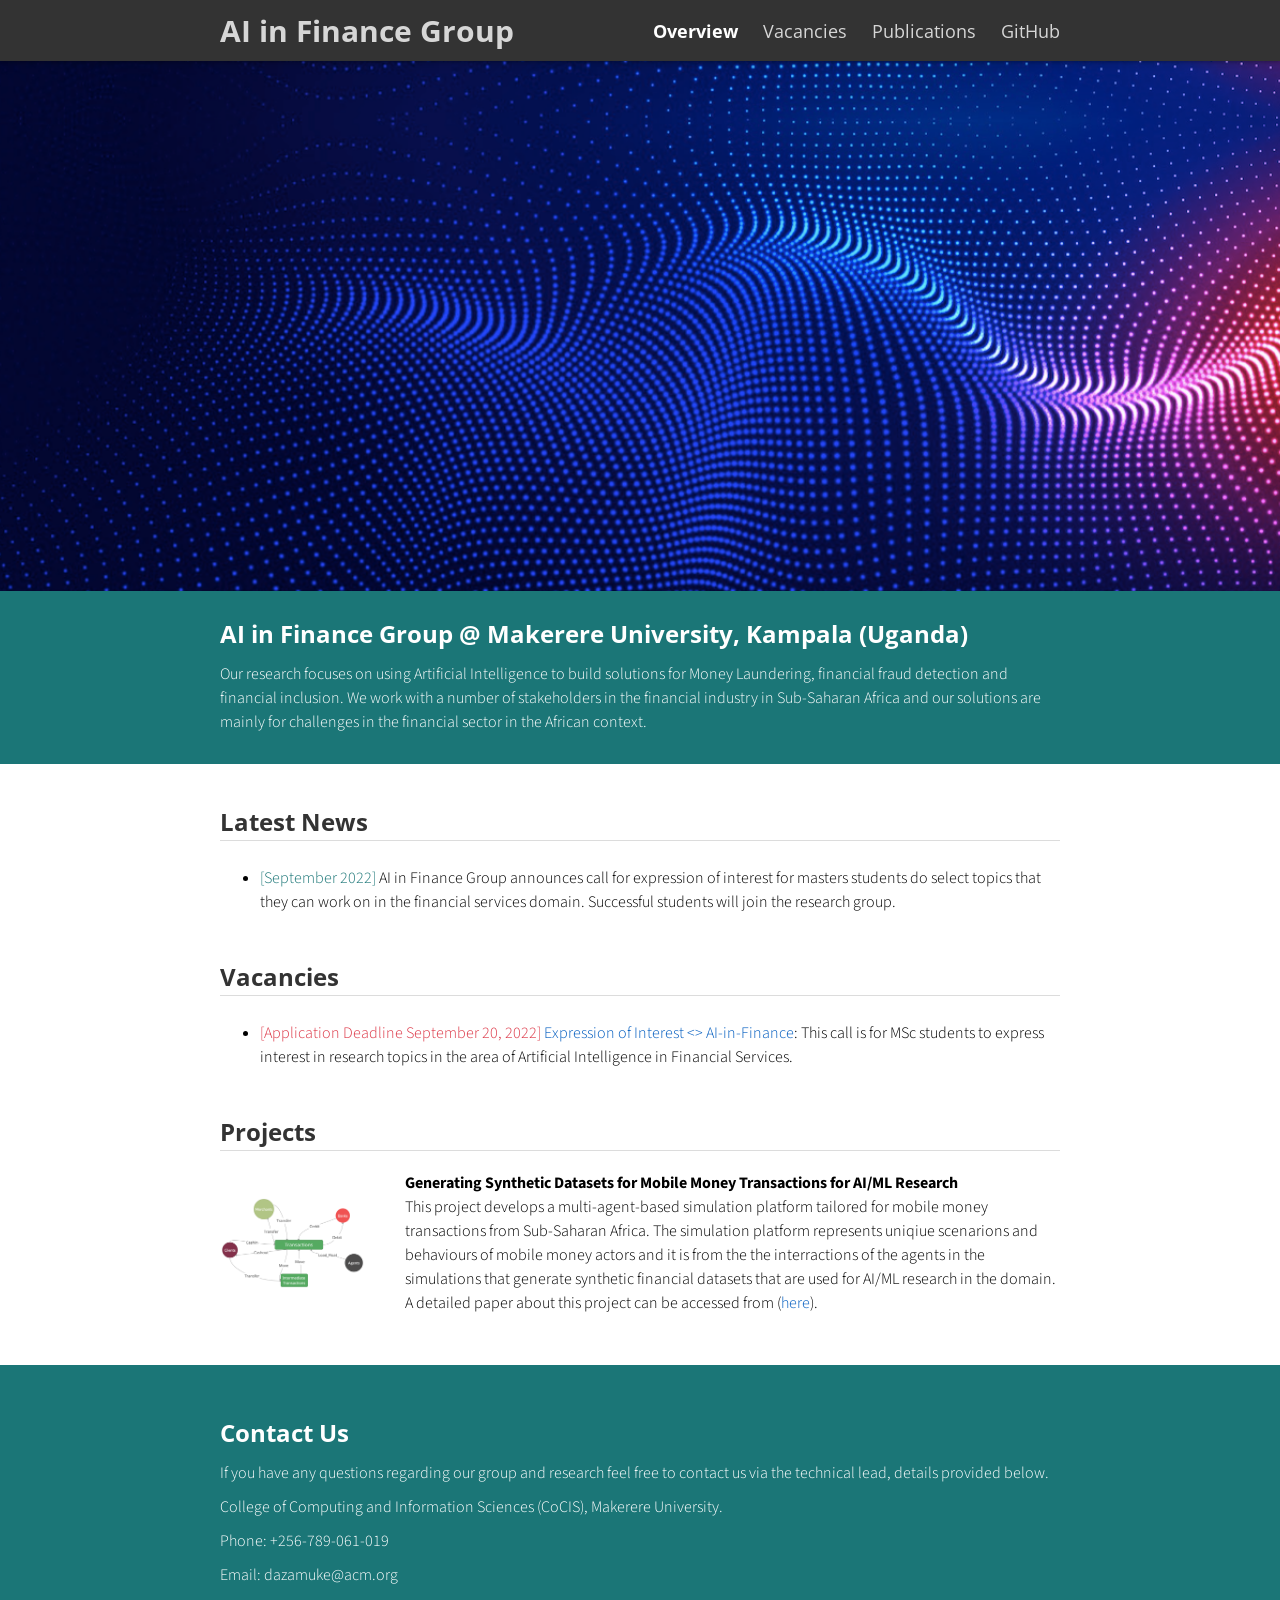
==== index.html @ 0c6bd811 "Update index.html" ====
<!doctype html>
<html>

<head>
  <title>AI in Finance Group</title>
  <meta charset="utf-8" name="viewport" content="width=device-width, initial-scale=1">
  <link href="css/frame.css" media="screen" rel="stylesheet" type="text/css" />
  <link href="css/controls.css" media="screen" rel="stylesheet" type="text/css" />
  <link href="css/custom.css" media="screen" rel="stylesheet" type="text/css" />
  <link href='https://fonts.googleapis.com/css?family=Open+Sans:400,700' rel='stylesheet' type='text/css'>
  <link href='https://fonts.googleapis.com/css?family=Open+Sans+Condensed:300,700' rel='stylesheet' type='text/css'>
  <link href="https://fonts.googleapis.com/css?family=Source+Sans+Pro:400,700" rel="stylesheet">
  <script src="https://ajax.googleapis.com/ajax/libs/jquery/3.3.1/jquery.min.js"></script>
  <script src="js/menu.js"></script>
  <style>
    .menu-index {
      color: rgb(255, 255, 255) !important;
      opacity: 1 !important;
      font-weight: 700 !important;
    }
  </style>
</head>

<body>
  <div class="menu-container"></div>
  <div class="content-container">
    <!-------------------------------------------------------------------------------------------->
    <div class="banner" style="background: url('img/header.png') no-repeat center; background-size: cover; height: 530px;">
      <div class="banner-table flex-column">
      </div>
    </div>
    <!-------------------------------------------------------------------------------------------->
    <div class="banner">
      <div class="banner-table flex-column">
        <div class="flex-row">
          <div class="flex-item flex-column">
            <h2 class="add-top-margin-small">AI in Finance Group</span> @ Makerere University, Kampala (Uganda)</h2>
            <p class="text">
              Our research focuses on using Artificial Intelligence to build solutions for Money Laundering, financial fraud detection and financial inclusion. We work with a number of stakeholders in the financial industry in Sub-Saharan Africa and our solutions are mainly for challenges in the financial sector in the African context. 
            </p>
          </div>
        </div>
      </div>
    </div>
    <!-------------------------------------------------------------------------------------------->
    <div class="content">
      <div class="content-table flex-column">
        <!-------------------------------------------------------------------------------------------->
        <!--Start News-->
        <div class="flex-row">
          <div class="flex-item flex-column full-width">
            <h2>Latest News</h2>
            <hr>
            <ul>
              <!-------------------------------------------------------------------------------------------->
              <li>
                <p class="text-small-margin">
                  <span style="color: #1b7677;">[September 2022]</span>
                   AI in Finance Group announces call for expression of interest for masters students do select topics that they can work on in the financial services domain. 
                  Successful students will join the research group.
                </p>
              </li>
            
              <!-------------------------------------------------------------------------------------------->
              <!--Use the following commented block code to add news-->
              <!-- <li>
                <p class="text-small-margin">
                  <span style="color: #1b7677;">[September 2022]</span>
                  Description of the news.
                </p>
              </li> -->
              
              <!--Use the above commented block code to add news-->
            </ul>
          </div>
        </div>
        <!--End News-->
        <!-------------------------------------------------------------------------------------------->
        <!-------------------------------------------------------------------------------------------->
        <!--Start Vacancies-->
        <div class="flex-row">
          <div class="flex-item flex-column full-width">
            <h2>Vacancies<a id="vacancies"></a></h2>
            <hr>
            <ul>
              <!-------------------------------------------------------------------------------------------->
              <li>
                <p class="text-small-margin">
                  <span style="color: #dc3545;">[Application Deadline September 20, 2022]</span>
                  <a target="_blank", href="https://docs.google.com/forms/d/e/1FAIpQLSfWatf-dj8z0UlNRvyKaVLbUm3tC1nXAbgUUOA6i3mSYdHqsg/viewform">Expression of Interest <> AI-in-Finance</a>: This call is for MSc students to express interest in research topics in the area of Artificial Intelligence in Financial Services.
                </p>
              </li>
              <!-------------------------------------------------------------------------------------------->
              <!--Use the following commented block code to add vacancies-->
              <!-- <li>
                <p class="text-small-margin">
                  <span style="color: #dc3545;">[Due 1 October 2022]</span>
                  <a href="">YYY position XXX</a>: Title
                </p>
              </li> -->
              <!--Use the above commented block code to add vacancies-->
            </ul>
          </div>
        </div>
        <!--End Vacancies-->
        <!-------------------------------------------------------------------------------------------->
        <!-------------------------------------------------------------------------------------------->
        <!--Start Team-->
        
        <!--End Team-->
        <!-------------------------------------------------------------------------------------------->
        <!-------------------------------------------------------------------------------------------->
        <!--Start Alumni-->
        
        <!--End Alumni-->
        <!-------------------------------------------------------------------------------------------->
        <!-------------------------------------------------------------------------------------------->
        <!--Start ICAI Labs-->
        
        <!--End ICAI Labs-->
        <!-------------------------------------------------------------------------------------------->
        <!-------------------------------------------------------------------------------------------->
        <!--Start Grants-->
        
        <!--End Grants-->
        <!-------------------------------------------------------------------------------------------->
        <!-------------------------------------------------------------------------------------------->
        <!--Start Demo-->
        <div class="flex-row">
          <div class="flex-item flex-column full-width">
            <h2>Projects</h2>
            <hr>
          </div>
        </div>
        <!-------------------------------------------------------------------------------------------->
        <div class="flex-row">
          <div class="flex-item flex-item-stretch flex-column">
            <img class="image max-width-2000" src="img/mobile_money_actors.png">
          </div>
          <div class="flex-item flex-item-stretch-6 flex-column">
            <p class="text">
              <span class="highlight-text">Generating Synthetic Datasets for Mobile Money Transactions for AI/ML Research</span><br>
              This project develops a multi-agent-based simulation platform tailored for mobile money transactions from Sub-Saharan Africa. The simulation platform represents uniqiue scenarions and behaviours of mobile money actors and it is from the
              the interractions of the agents in the simulations that generate synthetic financial datasets that are used for AI/ML research in the domain.
              A detailed paper about this project can be accessed from (<a target = "_blank", href="https://dl.acm.org/doi/abs/10.1145/3531056.3542774">here</a>).
            </p>
          </div>
        </div>
        <!-------------------------------------------------------------------------------------------->

        <!--Use the above commented block of code to add demos-->
        <!--End Demo-->
        <!-------------------------------------------------------------------------------------------->
      </div>
    </div>
    <!-------------------------------------------------------------------------------------------->
    <div class="banner">
      <div class="banner-table flex-column">
        <div class="flex-row">
          <div class="flex-item flex-column">
            <h2>Contact Us</h2>
            <p class="text no-bottom-margin">
              If you have any questions regarding our group and research feel free to contact us via the technical lead, details provided below.
            </p>
            <p class="text no-bottom-margin">
              College of Computing and Information Sciences (CoCIS), Makerere University.
            </p>
            <p class="text no-bottom-margin">
              Phone: +256-789-061-019
            </p>
            <p class="text add-bottom-margin-large">
              Email: dazamuke@acm.org
            </p>
          </div>
        </div>
      </div>
    </div>
    <!-------------------------------------------------------------------------------------------->
  </div>
</body>

</html>
---- css/frame.css ----
/*************************************************************************
 * GitHub: https://github.com/yenchiah/project-website-template
 * Version: v3.36
 * This CSS file is for the website frame
 * If you want to keep this template updated, avoid modifying this file
 * Instead, add your own CSS in the custom.css file
 *************************************************************************/

html,
body {
  margin: 0;
  padding: 0;
  background-color: white;
  font-family: 'Open Sans', Helvetica, Arial, sans-serif;
  left: 0;
  right: 0;
  width: auto;
}

/* This is a hack for FireFox that the <b> tag does not work */
strong,
b {
  font-weight: bold;
}

a {
  outline: none;
  cursor: pointer;
}

img {
  -webkit-touch-callout: none;
  -webkit-user-select: none;
  -khtml-user-select: none;
  -moz-user-select: none;
  -ms-user-select: none;
  user-select: none;
}

video {
  -webkit-touch-callout: none;
  -webkit-user-select: none;
  -khtml-user-select: none;
  -moz-user-select: none;
  -ms-user-select: none;
  user-select: none;
}

h2 {
  font-size: 24px;
  color: #333333;
  margin: 30px 0 0 0;
  padding: 0;
  font-weight: bold;
  font-family: 'Open Sans', Helvetica, Arial, sans-serif;
}

h3 {
  font-size: 18px;
  color: #333333;
  margin: 10px 0 0 0;
  padding: 0;
  font-weight: bold;
  font-family: 'Open Sans', Helvetica, Arial, sans-serif;
}

ul,
ol {
  margin: 10px 0 10px 0;
}

li ol,
li ul {
  margin: 0;
}

hr {
  border: 0;
  height: 1px;
  background: rgb(220, 220, 220);
  margin: 0 0 10px 0;
}

.menu-container {
  z-index: 2;
  position: relative;
  width: 100%;
  background-color: #333333;
  min-width: 300px;
  -webkit-touch-callout: none;
  -webkit-user-select: none;
  -khtml-user-select: none;
  -moz-user-select: none;
  -ms-user-select: none;
  user-select: none;
  box-shadow: 0 0px 4px rgb(0 0 0 / 32%), 0 0px 10px rgb(0 0 0 / 23%);
}

.menu {
  position: relative;
  margin: 0 auto;
  max-width: 900px;
}

.menu-table {
  padding: 10px 10px;
  width: 100%;
  margin: 0;
}

.menu-highlight {
  color: rgb(255, 255, 255) !important;
  opacity: 1 !important;
  font-weight: 700 !important;
}

.logo {
  margin-left: 20px;
}

.logo a {
  color: rgba(255, 255, 255, 0.8);
  font-family: 'Open Sans Condensed', Helvetica, Arial, sans-serif;
  font-size: 30px;
  text-decoration: none;
  font-weight: 700;
  flex: 1 auto;
}

.logo img {
  margin: 0;
  padding: 0;
}

.menu-button {
  width: 40px;
  height: 40px;
  display: none;
  cursor: pointer;
  margin-right: 20px;
}

.menu-button img {
  width: 30px;
  height: 30px;
}

.menu-items a {
  color: rgba(255, 255, 255, 0.8);
  text-decoration: none;
  font-weight: 400;
  font-size: 18px;
  flex: 1 auto;
  transition: opacity 0.1s ease-in-out;
  -moz-transition: opacity 0.1s ease-in-out;
  -webkit-transition: opacity 0.1s ease-in-out;
  font-family: 'Open Sans', Helvetica, Arial, sans-serif;
  white-space: nowrap;
}

.menu-items a:not(:last-child) {
  margin-right: 25px;
}

.menu-items a:hover {
  color: rgb(255, 255, 255);
  opacity: 1;
}

.content-container {
  z-index: 1;
  position: relative;
  width: 100%;
  min-width: 300px;
}

.content {
  position: relative;
  margin: 0 auto;
  font-size: 16px;
  font-family: 'Source Sans Pro', Helvetica, Arial, sans-serif;
  font-weight: 300;
  line-height: 1.5;
  max-width: 900px;
  overflow-x: auto;
}

.content p a,
.content ul a,
.content ol a {
  text-decoration: none;
  color: #005cbf;
}

.content p a:hover,
.content ul a:hover,
.content ol a:hover {
  text-decoration: underline;
}

.content-table {
  padding: 40px 10px;
  width: 100%;
  margin: 0;
}

.banner {
  position: relative;
  font-size: 16px;
  font-family: 'Source Sans Pro', Helvetica, Arial, sans-serif;
  font-weight: 300;
  line-height: 1.5;
  overflow-x: auto;
  background-color: #005cbf;
  display: flex;
}

.banner .banner-table {
  padding: 20px 10px;
  width: 100%;
  margin: 0 auto;
  max-width: 900px;
  align-self: flex-end;
}

.banner h2,
.banner h3,
.banner p,
.banner span {
  color: white;
}

.flex-column {
  display: flex;
  flex-direction: column;
  flex-wrap: wrap;
  justify-content: flex-start;
  align-items: stretch;
  align-content: stretch;
  box-sizing: border-box;
}

.flex-row-space-between {
  display: flex;
  flex-direction: row;
  flex-wrap: wrap;
  justify-content: space-between;
  align-items: center;
  align-content: stretch;
  box-sizing: border-box;
}

.flex-row {
  display: flex;
  flex-direction: row;
  flex-wrap: wrap;
  justify-content: flex-start;
  align-items: center;
  align-content: stretch;
  box-sizing: border-box;
}

.flex-row-center {
  display: flex;
  flex-direction: row;
  flex-wrap: wrap;
  justify-content: center;
  align-items: center;
  align-content: stretch;
  box-sizing: border-box;
}

.flex-item-stretch {
  flex: 1 auto;
}

.flex-item-stretch-2 {
  flex: 1 auto;
}

.flex-item-stretch-3 {
  flex: 1 auto;
}

.flex-item-stretch-4 {
  flex: 1 auto;
}

.flex-item-stretch-5 {
  flex: 1 auto;
}

.flex-item {
  margin: 0 20px;
}

.left-align {
  float: left;
}

.right-align {
  float: right;
}

.full-width {
  width: 100%;
}

.badge-text {
  font-size: 30px;
  font-weight: 700;
}

.text {
  margin: 10px 0 10px 0;
  padding: 0;
}

.text-large-margin {
  margin: 15px 0 15px 0;
  padding: 0;
}

.text-small-margin {
  margin: 5px 0 5px 0;
  padding: 0;
}

.text-no-margin {
  margin: 0;
  padding: 0;
}

.image {
  border-radius: 2px;
  width: 100%;
  margin: 15px 0;
  -webkit-touch-callout: none;
  -webkit-user-select: none;
  -khtml-user-select: none;
  -moz-user-select: none;
  -ms-user-select: none;
  user-select: none;
  display: flex;
}

.image.center {
  align-self: center;
}

.image img,
.image video {
  width: 100%;
  height: 100%;
  box-sizing: border-box;
  display: table-cell;
  overflow: hidden;
  border-radius: 2px;
}

.adaptive-image {
  background-position: center;
  background-repeat: no-repeat;
  background-size: cover;
}

.image-wrap-text {
  float: left;
  margin: 5px 40px 25px 0;
}

.image-caption {
  width: 100%;
  text-align: center;
  margin-top: -10px;
  margin-bottom: 10px;
}

.max-width-400 {
  max-width: 400px;
}

.max-width-140 {
  max-width: 140px;
}

ol.publication {
  display: flex;
  flex-direction: column-reverse;
  list-style: none;
  margin: 7px 0 7px 0;
  padding: 0;
  flex-wrap: wrap;
}

ol.publication li {
  display: flex;
  align-items: baseline;
  margin: 0;
  padding: 0;
}

ol.publication li p:before {
  line-height: 1;
  margin-right: 5px;
}

ol.publication.C-list {
  counter-reset: C-counter;
}

ol.publication.C-list li p {
  counter-increment: C-counter;
}

ol.publication.C-list li p:before {
  content: "[C"counter(C-counter)"]";
}

ol.publication.J-list {
  counter-reset: J-counter;
}

ol.publication.J-list li p {
  counter-increment: J-counter;
}

ol.publication.J-list li p:before {
  content: "[J"counter(J-counter)"]";
}

ol.publication.T-list {
  counter-reset: T-counter;
}

ol.publication.T-list li p {
  counter-increment: T-counter;
}

ol.publication.T-list li p:before {
  content: "[T"counter(T-counter)"]";
}

ol.publication.O-list {
  counter-reset: O-counter;
}

ol.publication.O-list li p {
  counter-increment: O-counter;
}

ol.publication.O-list li p:before {
  content: "[O"counter(O-counter)"]";
}

ol.publication.P-list {
  counter-reset: P-counter;
}

ol.publication.P-list li p {
  counter-increment: P-counter;
}

ol.publication.P-list li p:before {
  content: "[P"counter(P-counter)"]";
}

ol.publication.M-list {
  counter-reset: M-counter;
}

ol.publication.M-list li p {
  counter-increment: M-counter;
}

ol.publication.M-list li p:before {
  content: "[M"counter(M-counter)"]";
}

ol.publication.F-list {
  counter-reset: F-counter;
}

ol.publication.F-list li p {
  counter-increment: F-counter;
}

ol.publication.F-list li p:before {
  content: "[F"counter(F-counter)"]";
}

ol.publication.A-list {
  counter-reset: A-counter;
}

ol.publication.A-list li p {
  counter-increment: A-counter;
}

ol.publication.A-list li p:before {
  content: "[A"counter(A-counter)"]";
}

ol.nested {
  list-style: none;
  counter-reset: item;
}

ol.nested>li:before {
  counter-increment: item;
  content: counters(item, ".") ". ";
  padding-right: 0.6em;
}

.noselect {
  -webkit-touch-callout: none;
  -webkit-user-select: none;
  -khtml-user-select: none;
  -moz-user-select: none;
  -ms-user-select: none;
  user-select: none;
}

.center-align-content {
  display: flex;
  justify-content: center;
  align-items: center;
}

.left-align-content {
  display: flex;
  justify-content: flex-start;
  align-items: center;
}

.text-large {
  font-size: 20px;
}

.text-small {
  font-size: 12px;
}

.text-italic {
  font-style: italic;
}

.text-justify {
  text-align: justify;
}

.text-center {
  text-align: center;
}

.iframe-container {
  position: absolute;
  top: 61px;
  bottom: 0;
  left: 0;
  height: auto;
  width: 100%;
  min-width: 300px;
}

.iframe {
  border: 0;
  width: 100%;
  height: 100%;
}

.iframe-in-body {
  width: 100%;
  height: 400px;
  border: 1px solid #666666;
  margin: 15px 0;
}

.iframe-in-tab {
  width: 100%;
  height: 400px;
  border: 0;
  margin: 0;
  padding: 0;
}

.force-no-scroll {
  overflow-y: hidden;
}

.force-scroll {
  overflow-y: scroll;
}

.highlight-text {
  font-weight: bold;
}

.custom-text-info,
.custom-text-info p,
.custom-text-info a {
  color: #17a2b8;
}

.custom-text-info a:hover {
  color: #007082;
}

.custom-text-primary,
.custom-text-primary p,
.custom-text-primary a {
  color: #007bff;
}

.custom-text-primary a:hover {
  color: #005cbf;
}

.custom-text-danger,
.custom-text-danger p,
.custom-text-danger a {
  color: #dc3545;
}

.custom-text-danger a:hover {
  color: #a71120;
}

.gallery {
  display: flex;
  flex-direction: row;
  flex-wrap: wrap;
  justify-content: flex-start;
  align-items: center;
  align-content: stretch;
  box-sizing: border-box;
  width: 100%;
  padding: 0 5px;
}

.gallery>a.flex-column,
.gallery>div.flex-column {
  color: black;
  text-decoration: none;
  padding: 15px;
  cursor: default;
}

.gallery>a.flex-column>img,
.gallery>a.flex-column>video,
.gallery>div.flex-column>img,
.gallery>div.flex-column>video {
  border-radius: 2px;
  width: 100%;
  background-image: url(../img/loading.gif);
  background-repeat: no-repeat;
  background-size: 30px 30px;
  background-position: center;
  min-height: 50px;
}

.gallery>a.flex-column>div,
.gallery>div.flex-column>div,
.gallery>a.flex-column>h3,
.gallery>div.flex-column>h3 {
  width: 100%;
  text-align: center;
}

.masonry {
  column-count: 2;
  column-fill: balance;
  column-gap: 0;
  box-sizing: border-box;
  width: 100%;
  padding: 0 5px;
  position: relative;
}

.masonry figure {
  break-inside: avoid;
  page-break-inside: avoid;
  border: 0;
  color: black;
  text-decoration: none;
  padding: 10px;
  margin: 0;
  cursor: default;
  -webkit-touch-callout: none;
  -webkit-user-select: none;
  -khtml-user-select: none;
  -moz-user-select: none;
  -ms-user-select: none;
  user-select: none;
  border: 5px solid transparent;
  position: relative;
  box-sizing: border-box;
  display: flex;
  flex-direction: column;
  flex-wrap: wrap;
  justify-content: flex-start;
  align-items: stretch;
  align-content: stretch;
}

.masonry figure.selected {
  border: 5px solid #007bff;
  -moz-box-shadow: inset 0 0 4px 1px #6d6d6d;
  -webkit-box-shadow: inset 0 0 4px 1px #6d6d6d;
  box-shadow: inset 0 0 4px 1px #6d6d6d;
}

.masonry figure>img,
.masonry figure>video {
  width: 100%;
  background-image: url(../img/loading.gif);
  background-repeat: no-repeat;
  background-size: 30px 30px;
  background-position: center;
  min-height: 50px;
  display: block;
  box-sizing: border-box;
  position: relative;
}

.masonry figure>figcaption {
  position: absolute;
  bottom: max(min(2vw, 20px), 15px);
  left: max(min(2vw, 20px), 15px);
  right: max(min(2vw, 20px), 15px);
  font-family: 'Oswald', Helvetica, Arial, sans-serif;
  width: auto;
  display: block;
  box-sizing: border-box;
  margin: 0;
  padding: 0;
  font-size: 25px;
  font-size: max(min(6vw, 21px), 16px);
  line-height: 1.3;
  font-weight: bold;
  color: #fff;
  text-align: center;
  background-color: transparent;
  text-shadow: -1px 1px 0 #000, 1px 1px 0 #000, 1px -1px 0 #000, -1px -1px 0 #000;
}

.masonry figure>figcaption.text-only {
  position: initial;
  background-color: rgb(80, 80, 80);
  padding: 20px 20px;
  text-shadow: none;
}

.masonry figure>figcaption.text-bottom {
  position: initial;
  font-family: 'Source Sans Pro', Helvetica, Arial, sans-serif;
  padding: 5px 5px;
  text-shadow: none;
  color: #000;
  font-weight: normal;
  font-size: 16px;
}

.masonry figure>div {
  width: calc(100% - 20px);
  display: block;
  box-sizing: border-box;
  position: absolute;
  line-height: 2;
  top: 10px;
  left: 10px;
  font-family: 'Source Sans Pro', Helvetica, Arial, sans-serif;
  font-size: 14px;
  background-color: rgba(255, 255, 255, 0.5);
  color: #000;
  text-align: center;
  padding: 0;
  height: 30px;
  margin: 0;
}

.masonry figure>div>a {
  cursor: alias;
  font-family: 'Source Sans Pro', Helvetica, Arial, sans-serif;
  font-size: 14px;
  color: #000;
  text-decoration: underline;
}

.custom-table-container {
  display: grid;
  width: fit-content;
  width: -moz-fit-content;
  margin: 15px 0;
}

.custom-table-container.center {
  margin-left: auto;
  margin-right: auto;
}

.custom-table {
  display: block;
  overflow-x: auto;
  border: 1px solid #666666;
  border-collapse: collapse;
  border-spacing: 0;
  empty-cells: show;
  margin: 0;
  padding: 0;
}

.custom-table thead {
  text-align: left;
  border-bottom: 1px solid #666666;
}

.custom-table tfoot {
  border-top: 1px solid #666666;
}

.custom-table tr.bg-color-gray {
  background-color: #dadada;
}

.custom-table tr.bg-color-light-gray {
  background-color: #efefef;
}

.custom-table td,
.custom-table th {
  padding: 5px 10px;
}

.custom-survey p.custom-answer-survey {
  font-family: 'Source Sans Pro', Helvetica, Arial, sans-serif;
  box-sizing: border-box;
  padding: 5px 10px;
  margin-top: 15px;
  margin-bottom: 0;
  margin-right: 0;
  margin-left: 0;
  background: rgb(255, 255, 255);
  border: 1px solid #7d7d7d;
  font-size: 18px;
  outline: none;
  border-radius: 0;
  width: 100%;
  white-space: pre-wrap;
  word-wrap: break-word;
  overflow-y: visible;
  overflow-x: hidden;
  min-height: 40px;
  word-break: break-word;
  hyphens: auto;
}

.custom-survey input.custom-textbox-survey,
.custom-survey textarea.custom-textbox-survey {
  font-family: 'Source Sans Pro', Helvetica, Arial, sans-serif;
  box-sizing: border-box;
  padding: 5px 10px;
  background: rgb(255, 255, 255);
  border: 1px solid #7d7d7d;
  font-size: 18px;
  outline: none;
  border-radius: 0;
  resize: none;
  width: 100%;
  white-space: pre-wrap;
  word-wrap: break-word;
  overflow-y: visible;
  overflow-x: hidden;
  min-height: 130px;
}

.custom-survey input[readonly].custom-textbox-survey,
.custom-survey textarea[readonly].custom-textbox-survey {
  cursor: default;
  background: rgb(230, 230, 230);
}

.custom-survey .custom-radio-group-survey {
  column-count: 1;
  column-fill: balance;
  column-gap: 0;
}

.custom-survey .custom-radio-group-survey.image-only {
  column-count: 2;
  column-fill: balance;
  column-gap: 0;
}

.custom-survey .custom-radio-group-survey div {
  display: flex;
  position: relative;
  width: 100%;
  break-inside: avoid;
}

.custom-survey .custom-radio-group-survey label>img {
  width: calc(100% - 5px);
  margin-top: 5px;
  margin-bottom: 10px;
  border-radius: 51%;
  box-shadow: 0 0px 4px rgba(0, 0, 0, 0.32), 0 0px 10px rgba(0, 0, 0, 0.23);
}

.custom-survey .custom-radio-group-survey input[type="radio"]+label,
.custom-survey .custom-radio-group-survey input[type="checkbox"]+label {
  position: relative;
  padding: 10px 10px 10px 48px;
  cursor: pointer;
  font-size: 16px;
  line-height: 1.8;
  display: grid;
  color: black;
  border: 0;
  font-family: 'Source Sans Pro', Helvetica, Arial, sans-serif;
  -webkit-touch-callout: none;
  -webkit-user-select: none;
  -khtml-user-select: none;
  -moz-user-select: none;
  -ms-user-select: none;
  user-select: none;
  width: 100%;
}

.custom-survey .custom-radio-group-survey.image-only input[type="radio"]+label,
.custom-survey .custom-radio-group-survey.image-only input[type="checkbox"]+label {
  padding: 10px;
}

.custom-survey .custom-radio-group-survey input[type="radio"]+label>figure,
.custom-survey .custom-radio-group-survey input[type="checkbox"]+label>figure {
  break-inside: avoid;
  page-break-inside: avoid;
  border: 0;
  color: black;
  text-decoration: none;
  padding: 0;
  margin: 0 auto;
  cursor: pointer;
  -webkit-touch-callout: none;
  -webkit-user-select: none;
  -khtml-user-select: none;
  -moz-user-select: none;
  -ms-user-select: none;
  user-select: none;
  position: relative;
  box-sizing: border-box;
  display: flex;
  flex-direction: column;
  flex-wrap: wrap;
  justify-content: flex-start;
  align-items: stretch;
  align-content: stretch;
  width: 100%;
}

.custom-survey .custom-radio-group-survey input[type="radio"]+label>figure>img,
.custom-survey .custom-radio-group-survey input[type="radio"]+label>figure>video,
.custom-survey .custom-radio-group-survey input[type="checkbox"]+label>figure>img,
.custom-survey .custom-radio-group-survey input[type="checkbox"]+label>figure>video {
  width: 100%;
  background-image: url(../img/loading.gif);
  background-repeat: no-repeat;
  background-size: 30px 30px;
  background-position: center;
  min-height: 50px;
  display: block;
  box-sizing: border-box;
  position: relative;
}

.custom-survey .custom-radio-group-survey input[type="radio"]+label>figure>figcaption,
.custom-survey .custom-radio-group-survey input[type="checkbox"]+label>figure>figcaption {
  position: absolute;
  bottom: max(min(2vw, 10px), 5px);
  left: max(min(2vw, 10px), 5px);
  right: max(min(2vw, 10px), 5px);
  font-family: 'Oswald', Helvetica, Arial, sans-serif;
  width: auto;
  display: block;
  box-sizing: border-box;
  margin: 0;
  padding: 0;
  font-size: 25px;
  font-size: max(min(4.5vw, 20px), 16px);
  line-height: 1.3;
  font-weight: bold;
  color: #fff;
  text-align: center;
  background-color: transparent;
  text-shadow: -1px 1px 0 #000, 1px 1px 0 #000, 1px -1px 0 #000, -1px -1px 0 #000;
}

.custom-survey .custom-radio-group-survey input[type="radio"]+label>figure>figcaption.text-only,
.custom-survey .custom-radio-group-survey input[type="checkbox"]+label>figure>figcaption.text-only {
  position: initial;
  background-color: rgb(80, 80, 80);
  padding: 25px 25px;
  text-shadow: none;
}

.custom-survey .custom-radio-group-survey input[type="radio"]+label>figure>div,
.custom-survey .custom-radio-group-survey input[type="checkbox"]+label>figure>div {
  width: 100%;
  display: block;
  box-sizing: border-box;
  position: absolute;
  line-height: 2;
  font-family: 'Source Sans Pro', Helvetica, Arial, sans-serif;
  font-size: 14px;
  background-color: rgba(255, 255, 255, 0.5);
  color: #000;
  text-align: center;
  padding: 0;
  height: 30px;
  margin: 0;
}

.custom-survey .custom-radio-group-survey input[type="radio"]+label>figure>div>a,
.custom-survey .custom-radio-group-survey input[type="checkbox"]+label>figure>div>a {
  cursor: alias;
  font-family: 'Source Sans Pro', Helvetica, Arial, sans-serif;
  font-size: 14px;
  color: #000;
  text-decoration: underline;
}

.custom-survey .custom-radio-group-survey input[type="radio"]:not(:disabled):hover,
.custom-survey .custom-radio-group-survey input[type="checkbox"]:not(:disabled):hover {
  color: #333333;
  background-color: #eeeeee;
}

.custom-survey .custom-radio-group-survey input[type="radio"]:disabled,
.custom-survey .custom-radio-group-survey input[type="checkbox"]:disabled {
  opacity: 0.4;
}

.custom-survey .custom-radio-group-survey input[type="radio"],
.custom-survey .custom-radio-group-survey input[type="checkbox"] {
  padding: 0;
  text-align: center;
  outline: none;
  cursor: pointer;
  box-shadow: none;
  transition: background-color 0.1s, box-shadow 0.1s;
  text-decoration: none;
  box-sizing: border-box;
  background-color: white;
  border: 0;
  border-spacing: 0;
  display: inline-block;
  -webkit-touch-callout: none;
  -webkit-user-select: none;
  -khtml-user-select: none;
  -moz-user-select: none;
  -ms-user-select: none;
  user-select: none;
  position: absolute;
  left: -9999px;
}

.custom-survey .custom-radio-group-survey input[type="radio"]:checked+label,
.custom-survey .custom-radio-group-survey input[type="checkbox"]:checked+label {
  color: white;
  background-color: #007bff;
}

.custom-survey .custom-radio-group-survey input[type="radio"]+label:before,
.custom-survey .custom-radio-group-survey input[type="checkbox"]+label:before {
  content: '';
  position: absolute;
  left: 14px;
  top: 14px;
  width: 20px;
  height: 20px;
  border: 1px solid #aaa;
  background: #fff;
  z-index: 1;
}

.custom-survey .custom-radio-group-survey input[type="radio"]+label:before {
  border-radius: 100%;
}

.custom-survey .custom-radio-group-survey input[type="checkbox"]+label:before {
  border-radius: 2px;
}

.custom-survey .custom-radio-group-survey input[type="radio"]+label:after,
.custom-survey .custom-radio-group-survey input[type="checkbox"]+label:after {
  content: '';
  width: 14px;
  height: 14px;
  background: #005cbf;
  position: absolute;
  top: 18px;
  left: 18px;
  -webkit-transition: all 0.1s ease;
  transition: all 0.1s ease;
  z-index: 1;
}

.custom-survey .custom-radio-group-survey input[type="radio"]+label:after {
  border-radius: 100%;
}

.custom-survey .custom-radio-group-survey input[type="checkbox"]+label:after {
  border-radius: 2px;
}

.custom-survey .custom-radio-group-survey input[type="radio"]:not(:checked)+label:after,
.custom-survey .custom-radio-group-survey input[type="checkbox"]:not(:checked)+label:after {
  opacity: 0;
  -webkit-transform: scale(0);
  transform: scale(0);
}

.custom-survey .custom-radio-group-survey input[type="radio"]:checked+label:after,
.custom-survey .custom-radio-group-survey input[type="checkbox"]:checked+label:after {
  opacity: 1;
  -webkit-transform: scale(1);
  transform: scale(1);
}

.custom-survey {
  padding: 25px;
  background-color: #e7e7e7;
  border: 1px solid #2f2f2f;
  border-radius: 0;
  display: flex;
  flex-direction: column;
  flex-wrap: nowrap;
}

.custom-survey .text {
  margin-top: 0;
  margin-bottom: 0;
  color: black;
}

.custom-survey h3 {
  margin-top: 0;
}

.custom-survey .custom-textbox-survey {
  color: black;
}

.custom-survey textarea.custom-textbox-survey::-webkit-input-placeholder {
  /* Edge */
  color: #a8a8a8;
}

.custom-survey textarea.custom-textbox-survey:-ms-input-placeholder {
  /* Internet Explorer */
  color: #a8a8a8;
}

.custom-survey textarea.custom-textbox-survey::placeholder {
  color: #a8a8a8;
}

.custom-survey.answer-mode {
  background-color: #afafaf;
  border: 1px solid #5d5d5d;
}

.custom-survey.answer-mode .custom-radio-group-survey input[type="radio"]+label,
.custom-survey.answer-mode .custom-radio-group-survey input[type="checkbox"]+label {
  border: 3px solid #afafaf;
}

.custom-survey.answer-mode .custom-radio-group-survey input[type="radio"]:not(.highlight)+label,
.custom-survey.answer-mode .custom-radio-group-survey input[type="checkbox"]:not(.highlight):checked+label {
  color: black;
  background-color: #afafaf;
}

.custom-survey.answer-mode .custom-radio-group-survey input[type="radio"].highlight+label,
.custom-survey.answer-mode .custom-radio-group-survey input[type="checkbox"].highlight+label {
  box-shadow: 0px 0px 0px 5px white inset;
  background-color: #007bff;
  color: white;
}

.custom-survey.answer-mode .custom-textbox-survey {
  color: #636363;
}

.custom-survey.answer-mode .custom-textbox-survey:disabled {
  background: #dddddd;
}

.no-top-margin {
  margin-top: 0;
}

.no-bottom-margin {
  margin-bottom: 0;
}

.break-long-url {
  /* These are technically the same, but use both */
  overflow-wrap: break-word;
  word-wrap: break-word;

  -ms-word-break: break-all;
  /* This is the dangerous one in WebKit, as it breaks things wherever */
  word-break: break-all;
  /* Instead use this non-standard one: */
  word-break: break-word;

  /* Adds a hyphen where the word breaks, if supported (No Blink) */
  -ms-hyphens: auto;
  -moz-hyphens: auto;
  -webkit-hyphens: auto;
  hyphens: auto;
}

.graph-title {
  font-size: 20px;
  margin-bottom: 0;
  margin-top: 15px;
}

.add-top-margin {
  margin-top: 15px;
}

.add-top-margin-small {
  margin-top: 5px;
}

.add-top-margin-large {
  margin-top: 30px;
}

.add-bottom-margin {
  margin-bottom: 15px;
}

.add-bottom-margin-small {
  margin-bottom: 5px;
}

.add-bottom-margin-large {
  margin-bottom: 30px;
}

@media screen and (min-width: 900px) {
  .flex-item-stretch {
    flex: 1;
  }

  .flex-item-stretch-2 {
    flex: 2;
  }

  .flex-item-stretch-3 {
    flex: 3;
  }

  .flex-item-stretch-4 {
    flex: 4;
  }

  .flex-item-stretch-5 {
    flex: 5;
  }
}

@media screen and (max-width: 750px) {
  .logo {
    -webkit-tap-highlight-color: transparent;
  }

  .menu-items {
    display: none;
    width: 100%;
  }

  .menu-items a:first-child {
    margin-top: 10px;
  }

  .menu-items a {
    width: 100%;
    padding: 10px 0;
    border-top: 1px solid rgba(255, 255, 255, 0.5);
  }

  .menu-button {
    display: flex;
    flex-direction: row;
    flex-wrap: wrap;
    justify-content: flex-end;
    align-items: center;
    align-content: stretch;
    box-sizing: border-box;
    -webkit-tap-highlight-color: transparent;
  }

  .menu-button:focus {
    pointer-events: none;
  }

  .menu-button:focus+.menu-items {
    display: block;
  }

  .menu-button:focus+.menu-items a {
    display: block;
  }

  .menu-items:hover {
    display: block;
  }

  .menu-items>a {
    display: block;
  }

  .image-wrap-text {
    max-width: 100%;
    margin-bottom: 20px;
    margin-right: 0;
  }
}

@media screen and (min-width: 900px) {
  .masonry {
    column-count: 3;
  }

  .custom-survey .custom-radio-group-survey.image-only {
    column-count: 2;
  }

  .gallery>a.flex-column,
  .gallery>div.flex-column {
    flex: 1 0 25%;
    max-width: 25%;
  }
}

@media screen and (min-width: 700px) and (max-width: 900px) {
  .masonry {
    column-count: 3;
  }

  .custom-survey .custom-radio-group-survey.image-only {
    column-count: 2;
  }

  .gallery>a.flex-column,
  .gallery>div.flex-column {
    flex: 1 0 33.3%;
    max-width: 33.3%;
  }
}

@media screen and (min-width: 500px) and (max-width: 700px) {
  .masonry {
    column-count: 2;
  }

  .custom-survey .custom-radio-group-survey.image-only {
    column-count: 1;
  }

  .gallery>a.flex-column,
  .gallery>div.flex-column {
    flex: 1 0 50%;
    max-width: 50%;
  }
}

@media screen and (max-width: 500px) {
  .masonry {
    column-count: 1;
  }

  .custom-survey .custom-radio-group-survey.image-only {
    column-count: 1;
  }

  .gallery>a.flex-column,
  .gallery>div.flex-column {
    flex: 1 0 100%;
    max-width: 100%;
  }
}
---- css/controls.css ----
/*************************************************************************
 * GitHub: https://github.com/yenchiah/project-website-template
 * Version: v3.36
 * This CSS file has control elements that do not require JavaScript
 * If you want to keep this template updated, avoid modifying this file
 * Instead, add your own CSS in the custom.css file
 *************************************************************************/

.custom-image-button {
  display: flex;
  flex-direction: column;
  flex-wrap: wrap;
  justify-content: flex-start;
  align-items: stretch;
  align-content: stretch;
  box-sizing: border-box;
  text-decoration: none;
  -webkit-touch-callout: none;
  -webkit-user-select: none;
  -khtml-user-select: none;
  -moz-user-select: none;
  -ms-user-select: none;
  user-select: none;
}

.custom-button {
  font-family: 'Open Sans', Helvetica, Arial, sans-serif;
  padding: 10px 20px;
  text-align: center;
  font-size: 14px;
  line-height: 15px;
  outline: none;
  border-radius: 2px;
  cursor: pointer;
  box-shadow: none;
  transition: background-color 0.1s, box-shadow 0.1s, border 0.1s;
  text-decoration: none;
  display: block;
  box-sizing: border-box;
  color: white;
  border: 1px solid #7d7d7d;
  background-color: #7d7d7d;
  -webkit-touch-callout: none;
  -webkit-user-select: none;
  -khtml-user-select: none;
  -moz-user-select: none;
  -ms-user-select: none;
  user-select: none;
}

.custom-button:not(:disabled):hover {
  background-color: #4d4d4d;
  border-color: #4d4d4d;
}

.custom-button:not(:disabled):active {
  background-color: #4d4d4d;
  border-color: #4d4d4d;
}

.custom-button:disabled {
  opacity: 0.4;
  cursor: default;
}

.custom-button-primary {
  background-color: #007bff;
  border-color: #007bff;
}

.custom-button-primary:not(:disabled):hover {
  background-color: #005cbf;
  border-color: #005cbf;
}

.custom-button-primary:not(:disabled):active {
  background-color: #005cbf;
  border-color: #005cbf;
}

.custom-button-danger {
  background-color: #dc3545;
  border-color: #dc3545;
}

.custom-button-danger:not(:disabled):hover {
  background-color: #a71120;
  border-color: #a71120;
}

.custom-button-danger:not(:disabled):active {
  background-color: #a71120;
  border-color: #a71120;
}

.custom-button-info {
  background-color: #17a2b8;
  border-color: #17a2b8;
}

.custom-button-info:not(:disabled):hover {
  background-color: #007082;
  border-color: #007082;
}

.custom-button-info:not(:disabled):active {
  background-color: #007082;
  border-color: #007082;
}

.custom-button-flat {
  font-family: 'Open Sans', Helvetica, Arial, sans-serif;
  text-align: center;
  font-size: 16px;
  line-height: 16px;
  outline: none;
  border-radius: 48px;
  cursor: pointer;
  box-shadow: none;
  transition: background-color 0.1s, box-shadow 0.1s, border 0.1s;
  text-decoration: none;
  color: black;
  border: 1px solid #777777;
  background-color: white;
  padding: 13px;
  display: flex;
  flex-direction: row;
  flex-wrap: wrap;
  justify-content: center;
  align-items: center;
  align-content: center;
  box-sizing: border-box;
  -webkit-touch-callout: none;
  -webkit-user-select: none;
  -khtml-user-select: none;
  -moz-user-select: none;
  -ms-user-select: none;
  user-select: none;
}

.custom-button-flat.large {
  font-size: 18px;
  line-height: 18px;
  padding: 17px;
  border-radius: 56px;
}

.custom-button-flat.small {
  font-size: 14px;
  line-height: 14px;
  padding: 12px;
  border-radius: 42px;
}

.custom-button-flat:disabled {
  opacity: 0.4;
  cursor: default;
}

.custom-button-flat img {
  width: 20px;
  height: 20px;
}

.custom-button-flat.small img {
  width: 16px;
  height: 16px;
}

.custom-button-flat.large img {
  width: 24px;
  height: 24px;
}

.custom-button-flat span {
  margin-left: 6px;
}

input.custom-textbox,
textarea.custom-textbox {
  font-family: 'Source Sans Pro', Helvetica, Arial, sans-serif;
  box-sizing: border-box;
  padding: 5px 10px;
  background: rgb(255, 255, 255);
  border: 1px solid #7d7d7d;
  font-size: 16px;
  outline: none;
  border-radius: 2px;
  resize: vertical;
}

input.custom-textbox {
  min-height: 37px;
  max-height: 37px;
}

textarea.custom-textbox {
  min-height: 60px;
  max-height: 200px;
}

input[readonly].custom-textbox,
textarea[readonly].custom-textbox {
  cursor: default;
  background: rgb(230, 230, 230);
}

.control-group {
  display: flex;
  flex-direction: row;
  flex-wrap: wrap;
  justify-content: flex-start;
  align-items: center;
  align-content: stretch;
  box-sizing: border-box;
  -webkit-touch-callout: none;
  -webkit-user-select: none;
  -khtml-user-select: none;
  -moz-user-select: none;
  -ms-user-select: none;
  user-select: none;
}

.control-group .custom-image-button {
  margin: 10px 0 10px 0;
}

.control-group .custom-image-button:not(:last-child) {
  margin-right: 15px;
}

.control-group .custom-button {
  margin: 10px 0 10px 0;
}

.control-group .custom-button:not(:last-child) {
  margin-right: 15px;
}

.control-group .custom-button-flat {
  margin: 10px 0 10px 0;
}

.control-group .custom-button-flat:not(:last-child) {
  margin-right: 15px;
}

.control-group .custom-textbox {
  margin: 10px 0 10px 0;
}

.control-group .custom-textbox:not(:last-child) {
  margin-right: 15px;
}

@media screen and (max-width: 500px) {
  .stretch-on-mobile {
    margin-left: 0 !important;
    margin-right: 0 !important;
    flex: 1 0 100%;
    max-width: 100%;
  }
}

.pulse-white {
  box-shadow: 0 0 0 rgba(255, 255, 255, 0.5);
  animation: pulse-white 2s infinite;
}

@-webkit-keyframes pulse-white {
  0% {
    -webkit-box-shadow: 0 0 0 0 rgba(255, 255, 255, 0.5);
  }

  70% {
    -webkit-box-shadow: 0 0 0 15px rgba(255, 255, 255, 0);
  }

  100% {
    -webkit-box-shadow: 0 0 0 0 rgba(255, 255, 255, 0);
  }
}

@keyframes pulse-white {
  0% {
    -moz-box-shadow: 0 0 0 0 rgba(255, 255, 255, 0.5);
    box-shadow: 0 0 0 0 rgba(255, 255, 255, 0.5);
  }

  70% {
    -moz-box-shadow: 0 0 0 15px rgba(255, 255, 255, 0);
    box-shadow: 0 0 0 15px rgba(255, 255, 255, 0);
  }

  100% {
    -moz-box-shadow: 0 0 0 0 rgba(255, 255, 255, 0);
    box-shadow: 0 0 0 0 rgba(255, 255, 255, 0);
  }
}

.pulse-black {
  box-shadow: 0 0 0 rgba(0, 0, 0, 0.5);
  animation: pulse-black 2s infinite;
}

@-webkit-keyframes pulse-black {
  0% {
    -webkit-box-shadow: 0 0 0 0 rgba(0, 0, 0, 0.5);
  }

  70% {
    -webkit-box-shadow: 0 0 0 15px rgba(0, 0, 0, 0);
  }

  100% {
    -webkit-box-shadow: 0 0 0 0 rgba(0, 0, 0, 0);
  }
}

@keyframes pulse-black {
  0% {
    -moz-box-shadow: 0 0 0 0 rgba(0, 0, 0, 0.5);
    box-shadow: 0 0 0 0 rgba(0, 0, 0, 0.5);
  }

  70% {
    -moz-box-shadow: 0 0 0 15px rgba(0, 0, 0, 0);
    box-shadow: 0 0 0 15px rgba(0, 0, 0, 0);
  }

  100% {
    -moz-box-shadow: 0 0 0 0 rgba(0, 0, 0, 0);
    box-shadow: 0 0 0 0 rgba(0, 0, 0, 0);
  }
}

.pulse-primary {
  box-shadow: 0 0 0 rgba(0, 123, 255, 0.5);
  animation: pulse-primary 2s infinite;
}

@-webkit-keyframes pulse-primary {
  0% {
    -webkit-box-shadow: 0 0 0 0 rgba(0, 123, 255, 0.5);
  }

  70% {
    -webkit-box-shadow: 0 0 0 15px rgba(0, 123, 255, 0);
  }

  100% {
    -webkit-box-shadow: 0 0 0 0 rgba(0, 123, 255, 0);
  }
}

@keyframes pulse-primary {
  0% {
    -moz-box-shadow: 0 0 0 0 rgba(0, 123, 255, 0.5);
    box-shadow: 0 0 0 0 rgba(0, 123, 255, 0.5);
  }

  70% {
    -moz-box-shadow: 0 0 0 15px rgba(0, 123, 255, 0);
    box-shadow: 0 0 0 15px rgba(0, 123, 255, 0);
  }

  100% {
    -moz-box-shadow: 0 0 0 0 rgba(0, 123, 255, 0);
    box-shadow: 0 0 0 0 rgba(0, 123, 255, 0);
  }
}

.pulse-danger {
  box-shadow: 0 0 0 rgba(220, 53, 69, 0.5);
  animation: pulse-danger 2s infinite;
}

@-webkit-keyframes pulse-danger {
  0% {
    -webkit-box-shadow: 0 0 0 0 rgba(220, 53, 69, 0.5);
  }

  70% {
    -webkit-box-shadow: 0 0 0 15px rgba(220, 53, 69, 0);
  }

  100% {
    -webkit-box-shadow: 0 0 0 0 rgba(220, 53, 69, 0);
  }
}

@keyframes pulse-danger {
  0% {
    -moz-box-shadow: 0 0 0 0 rgba(220, 53, 69, 0.5);
    box-shadow: 0 0 0 0 rgba(220, 53, 69, 0.5);
  }

  70% {
    -moz-box-shadow: 0 0 0 15px rgba(220, 53, 69, 0);
    box-shadow: 0 0 0 15px rgba(220, 53, 69, 0);
  }

  100% {
    -moz-box-shadow: 0 0 0 0 rgba(220, 53, 69, 0);
    box-shadow: 0 0 0 0 rgba(220, 53, 69, 0);
  }
}

.pulse-info {
  box-shadow: 0 0 0 rgba(23, 162, 184, 0.5);
  animation: pulse-info 2s infinite;
}

@-webkit-keyframes pulse-info {
  0% {
    -webkit-box-shadow: 0 0 0 0 rgba(23, 162, 184, 0.5);
  }

  70% {
    -webkit-box-shadow: 0 0 0 15px rgba(23, 162, 184, 0);
  }

  100% {
    -webkit-box-shadow: 0 0 0 0 rgba(23, 162, 184, 0);
  }
}

@keyframes pulse-info {
  0% {
    -moz-box-shadow: 0 0 0 0 rgba(23, 162, 184, 0.5);
    box-shadow: 0 0 0 0 rgba(23, 162, 184, 0.5);
  }

  70% {
    -moz-box-shadow: 0 0 0 15px rgba(23, 162, 184, 0);
    box-shadow: 0 0 0 15px rgba(23, 162, 184, 0);
  }

  100% {
    -moz-box-shadow: 0 0 0 0 rgba(23, 162, 184, 0);
    box-shadow: 0 0 0 0 rgba(23, 162, 184, 0);
  }
}
---- css/custom.css ----
/*************************************************************************
 * Your custom CSS file
 *************************************************************************/

.content-table>div:first-child>div:first-child>h2:first-child {
  margin-top: 0;
}

.publications h3,
.grants h3 {
  color: #1b7677;
}

.publications ul,
.grants ul {
  margin-top: 0;
}

.banner {
  background-color: #1b7677;
}

#current-team.gallery>div.flex-column>div,
#alumni.gallery>div.flex-column>div,
#current-team.gallery>div.flex-column>h3,
#alumni.gallery>div.flex-column>h3 {
  text-align: left;
}

.flex-item-stretch-6 {
  flex: 1 auto;
}

.max-width-1000 {
  max-width: 1000px;
}

@media screen and (min-width: 900px) {
  .flex-item-stretch-6 {
    flex: 4.5;
  }
}

@media screen and (min-width: 900px) {
  .gallery>div.flex-column {
    flex: 1 0 33.3%;
    max-width: 33.3%;
  }
}

@media screen and (min-width: 630px) and (max-width: 900px) {
  .gallery>div.flex-column {
    flex: 1 0 50%;
    max-width: 50%;
  }
}

@media screen and (max-width: 630px) {
  .gallery>div.flex-column {
    flex: 1 0 100%;
    max-width: 100%;
  }
}
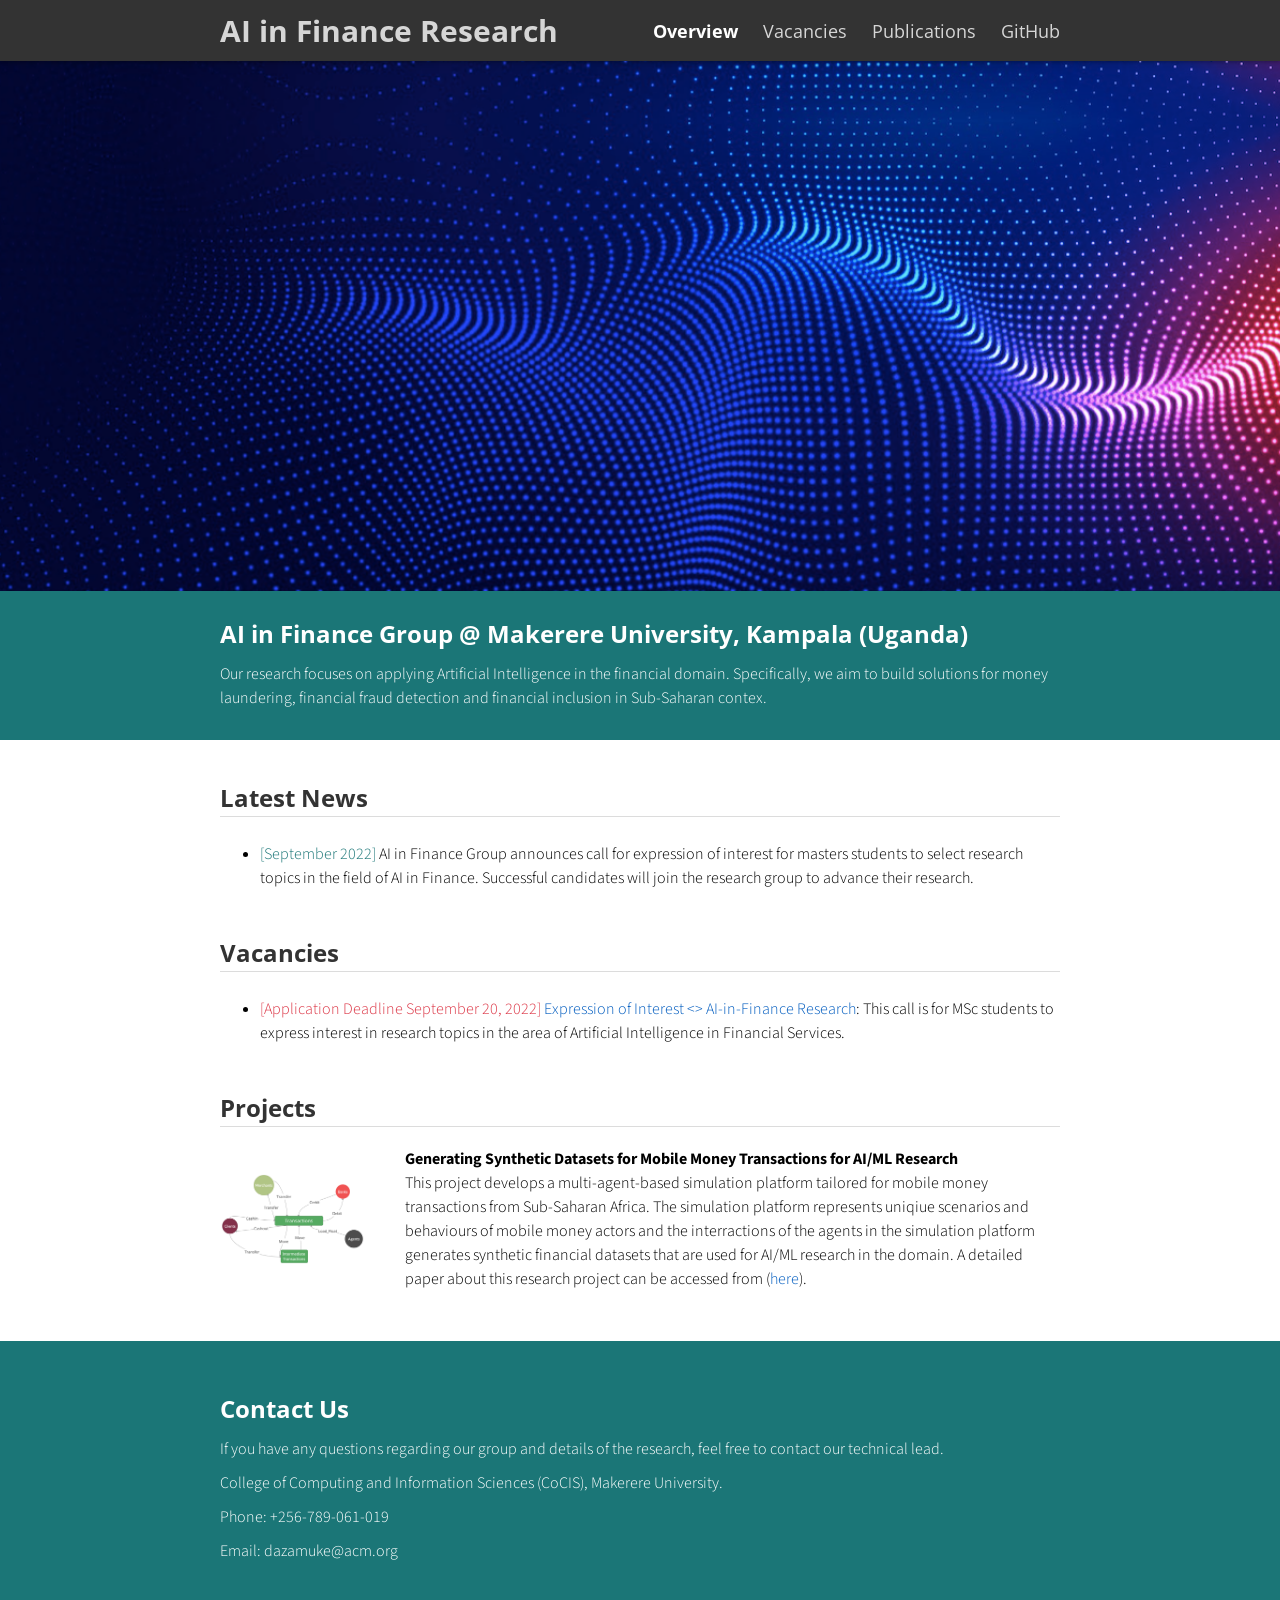
==== commit a380e108: "Update index.html" ====
--- a/index.html
+++ b/index.html
@@ -36,7 +36,7 @@
           <div class="flex-item flex-column">
             <h2 class="add-top-margin-small">AI in Finance Group</span> @ Makerere University, Kampala (Uganda)</h2>
             <p class="text">
-              Our research focuses on using Artificial Intelligence to build solutions for Money Laundering, financial fraud detection and financial inclusion. We work with a number of stakeholders in the financial industry in Sub-Saharan Africa and our solutions are mainly for challenges in the financial sector in the African context. 
+              Our research focuses on applying Artificial Intelligence  in the financial domain. Specifically, we aim to build solutions for money laundering, financial fraud detection and financial inclusion in Sub-Saharan contex. 
             </p>
           </div>
         </div>
@@ -56,8 +56,8 @@
               <li>
                 <p class="text-small-margin">
                   <span style="color: #1b7677;">[September 2022]</span>
-                   AI in Finance Group announces call for expression of interest for masters students do select topics that they can work on in the financial services domain. 
-                  Successful students will join the research group.
+                   AI in Finance Group announces call for expression of interest for masters students to select research topics in the field of AI in Finance. 
+                  Successful candidates will join the research group to advance their research.
                 </p>
               </li>
             
@@ -87,7 +87,7 @@
               <li>
                 <p class="text-small-margin">
                   <span style="color: #dc3545;">[Application Deadline September 20, 2022]</span>
-                  <a target="_blank", href="https://docs.google.com/forms/d/e/1FAIpQLSfWatf-dj8z0UlNRvyKaVLbUm3tC1nXAbgUUOA6i3mSYdHqsg/viewform">Expression of Interest <> AI-in-Finance</a>: This call is for MSc students to express interest in research topics in the area of Artificial Intelligence in Financial Services.
+                  <a target="_blank", href="https://docs.google.com/forms/d/e/1FAIpQLSfWatf-dj8z0UlNRvyKaVLbUm3tC1nXAbgUUOA6i3mSYdHqsg/viewform">Expression of Interest <> AI-in-Finance Research</a>: This call is for MSc students to express interest in research topics in the area of Artificial Intelligence in Financial Services.
                 </p>
               </li>
               <!-------------------------------------------------------------------------------------------->
@@ -140,9 +140,9 @@
           <div class="flex-item flex-item-stretch-6 flex-column">
             <p class="text">
               <span class="highlight-text">Generating Synthetic Datasets for Mobile Money Transactions for AI/ML Research</span><br>
-              This project develops a multi-agent-based simulation platform tailored for mobile money transactions from Sub-Saharan Africa. The simulation platform represents uniqiue scenarions and behaviours of mobile money actors and it is from the
-              the interractions of the agents in the simulations that generate synthetic financial datasets that are used for AI/ML research in the domain.
-              A detailed paper about this project can be accessed from (<a target = "_blank", href="https://dl.acm.org/doi/abs/10.1145/3531056.3542774">here</a>).
+              This project develops a multi-agent-based simulation platform tailored for mobile money transactions from Sub-Saharan Africa. The simulation platform represents uniqiue scenarios and behaviours of mobile money actors and the
+              interractions of the agents in the simulation platform generates synthetic financial datasets that are used for AI/ML research in the domain.
+              A detailed paper about this research project can be accessed from (<a target = "_blank", href="https://dl.acm.org/doi/abs/10.1145/3531056.3542774">here</a>).
             </p>
           </div>
         </div>
@@ -160,7 +160,7 @@
           <div class="flex-item flex-column">
             <h2>Contact Us</h2>
             <p class="text no-bottom-margin">
-              If you have any questions regarding our group and research feel free to contact us via the technical lead, details provided below.
+              If you have any questions regarding our group and details of the research, feel free to contact our technical lead.
             </p>
             <p class="text no-bottom-margin">
               College of Computing and Information Sciences (CoCIS), Makerere University.
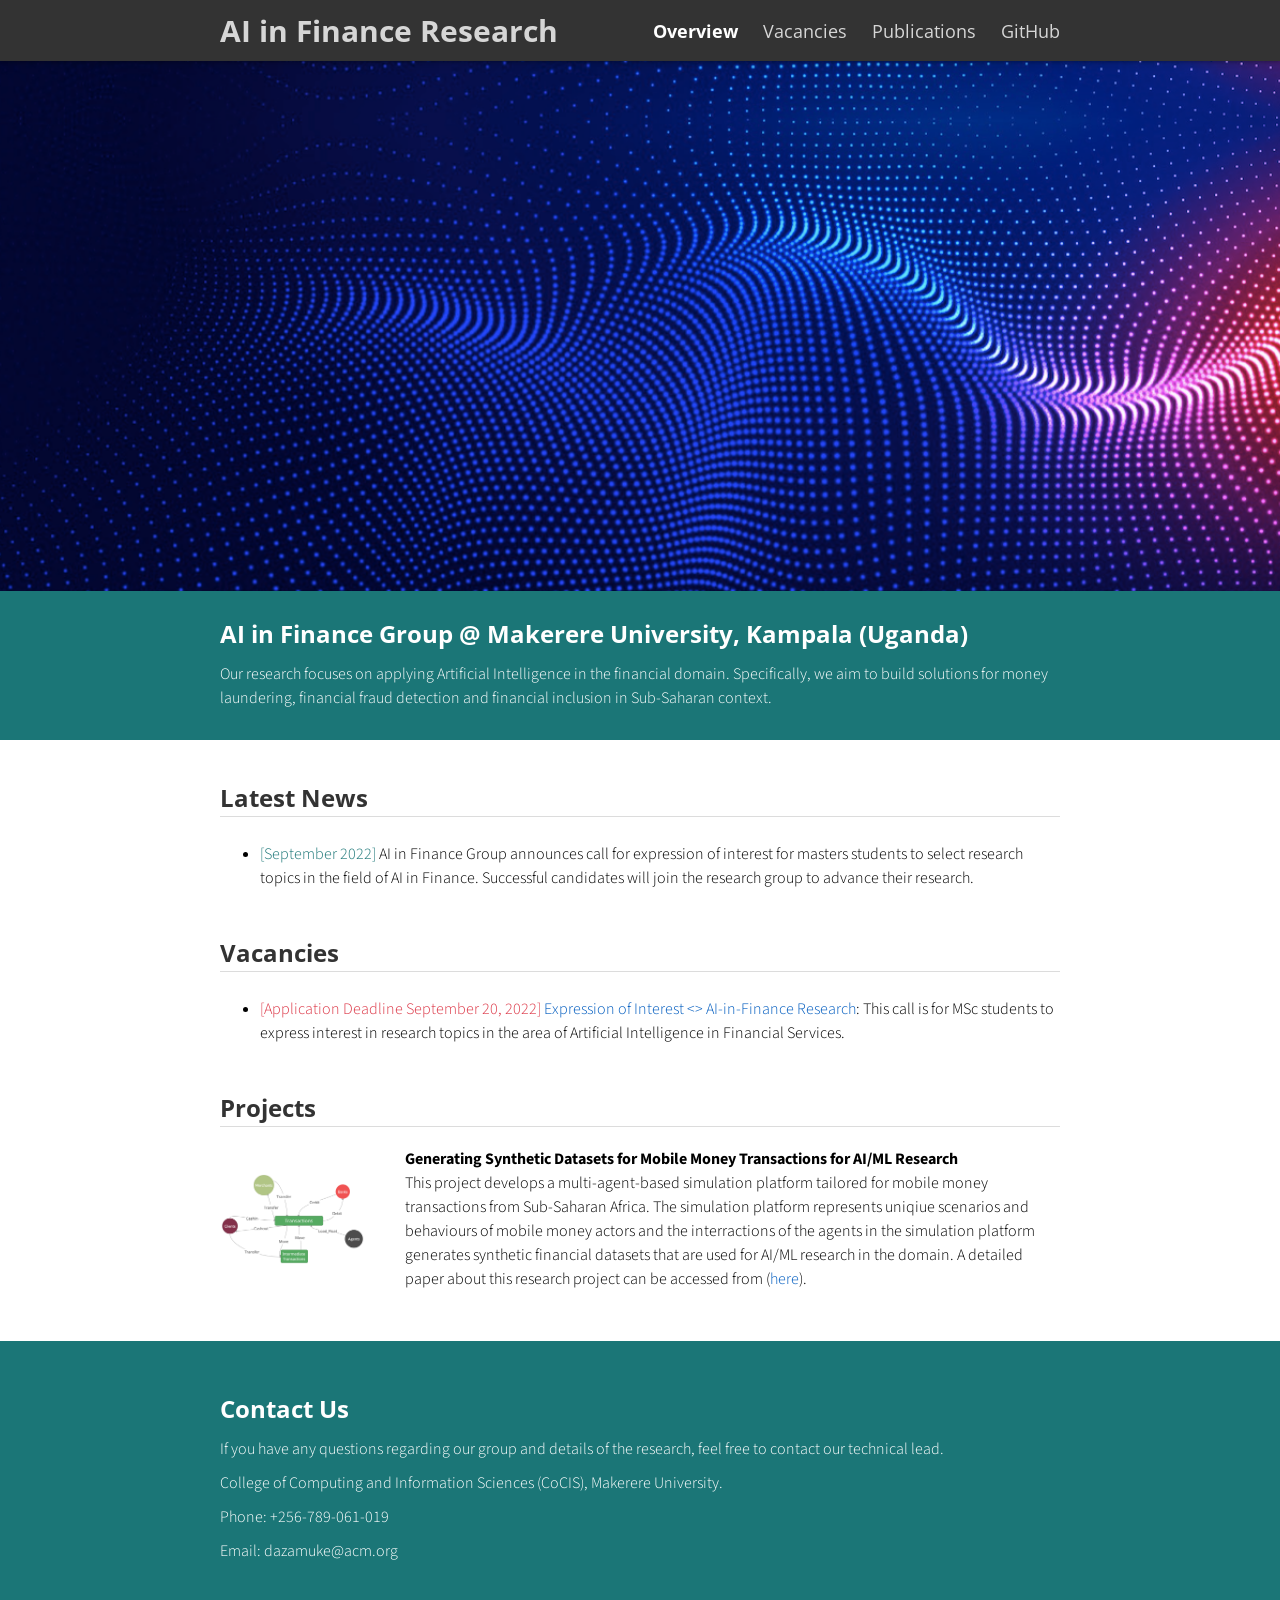
==== commit d3eb0e95: "Update index.html" ====
--- a/index.html
+++ b/index.html
@@ -36,7 +36,7 @@
           <div class="flex-item flex-column">
             <h2 class="add-top-margin-small">AI in Finance Group</span> @ Makerere University, Kampala (Uganda)</h2>
             <p class="text">
-              Our research focuses on applying Artificial Intelligence  in the financial domain. Specifically, we aim to build solutions for money laundering, financial fraud detection and financial inclusion in Sub-Saharan contex. 
+              Our research focuses on applying Artificial Intelligence  in the financial domain. Specifically, we aim to build solutions for money laundering, financial fraud detection and financial inclusion in Sub-Saharan context. 
             </p>
           </div>
         </div>
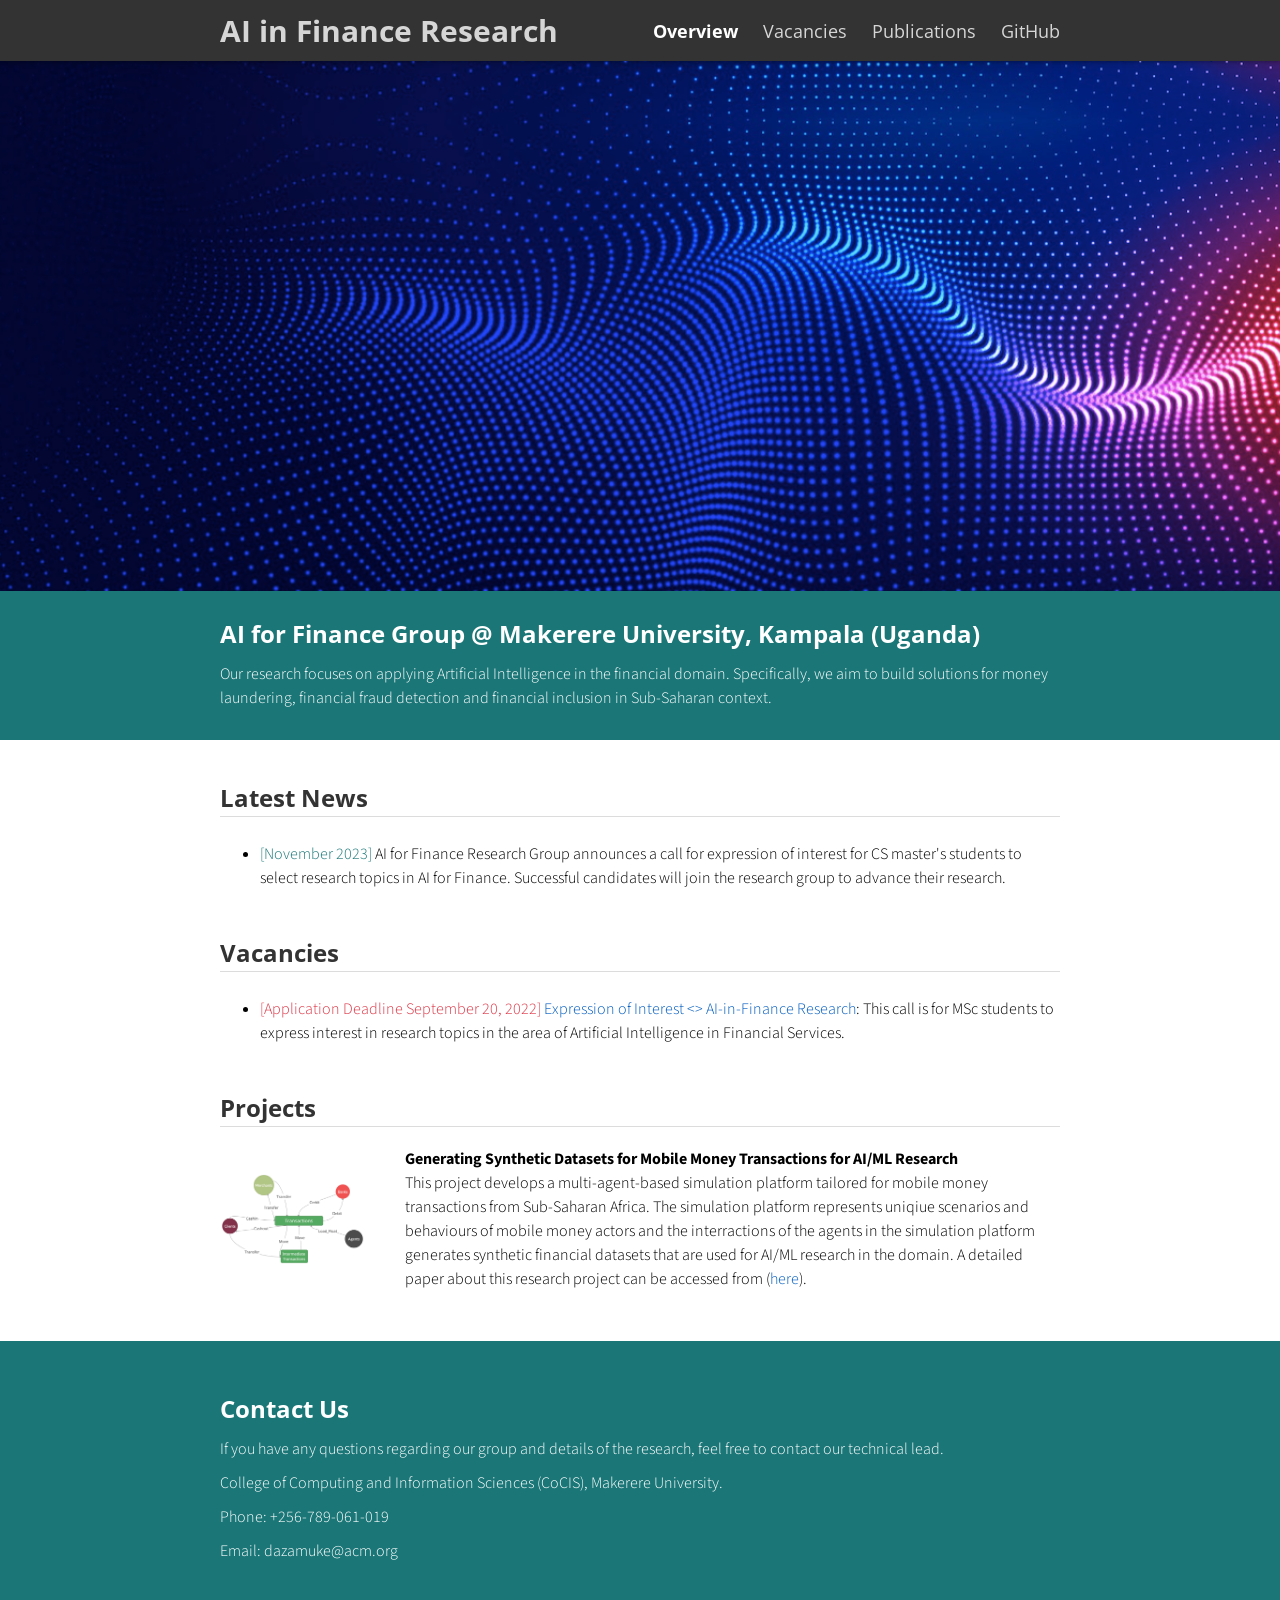
==== commit b282bc4d: "Update index.html" ====
--- a/index.html
+++ b/index.html
@@ -34,7 +34,7 @@
       <div class="banner-table flex-column">
         <div class="flex-row">
           <div class="flex-item flex-column">
-            <h2 class="add-top-margin-small">AI in Finance Group</span> @ Makerere University, Kampala (Uganda)</h2>
+            <h2 class="add-top-margin-small">AI for Finance Group</span> @ Makerere University, Kampala (Uganda)</h2>
             <p class="text">
               Our research focuses on applying Artificial Intelligence  in the financial domain. Specifically, we aim to build solutions for money laundering, financial fraud detection and financial inclusion in Sub-Saharan context. 
             </p>
@@ -55,8 +55,8 @@
               <!-------------------------------------------------------------------------------------------->
               <li>
                 <p class="text-small-margin">
-                  <span style="color: #1b7677;">[September 2022]</span>
-                   AI in Finance Group announces call for expression of interest for masters students to select research topics in the field of AI in Finance. 
+                  <span style="color: #1b7677;">[November 2023]</span>
+                   AI for Finance Research Group announces a call for expression of interest for CS master's students to select research topics in AI for Finance. 
                   Successful candidates will join the research group to advance their research.
                 </p>
               </li>
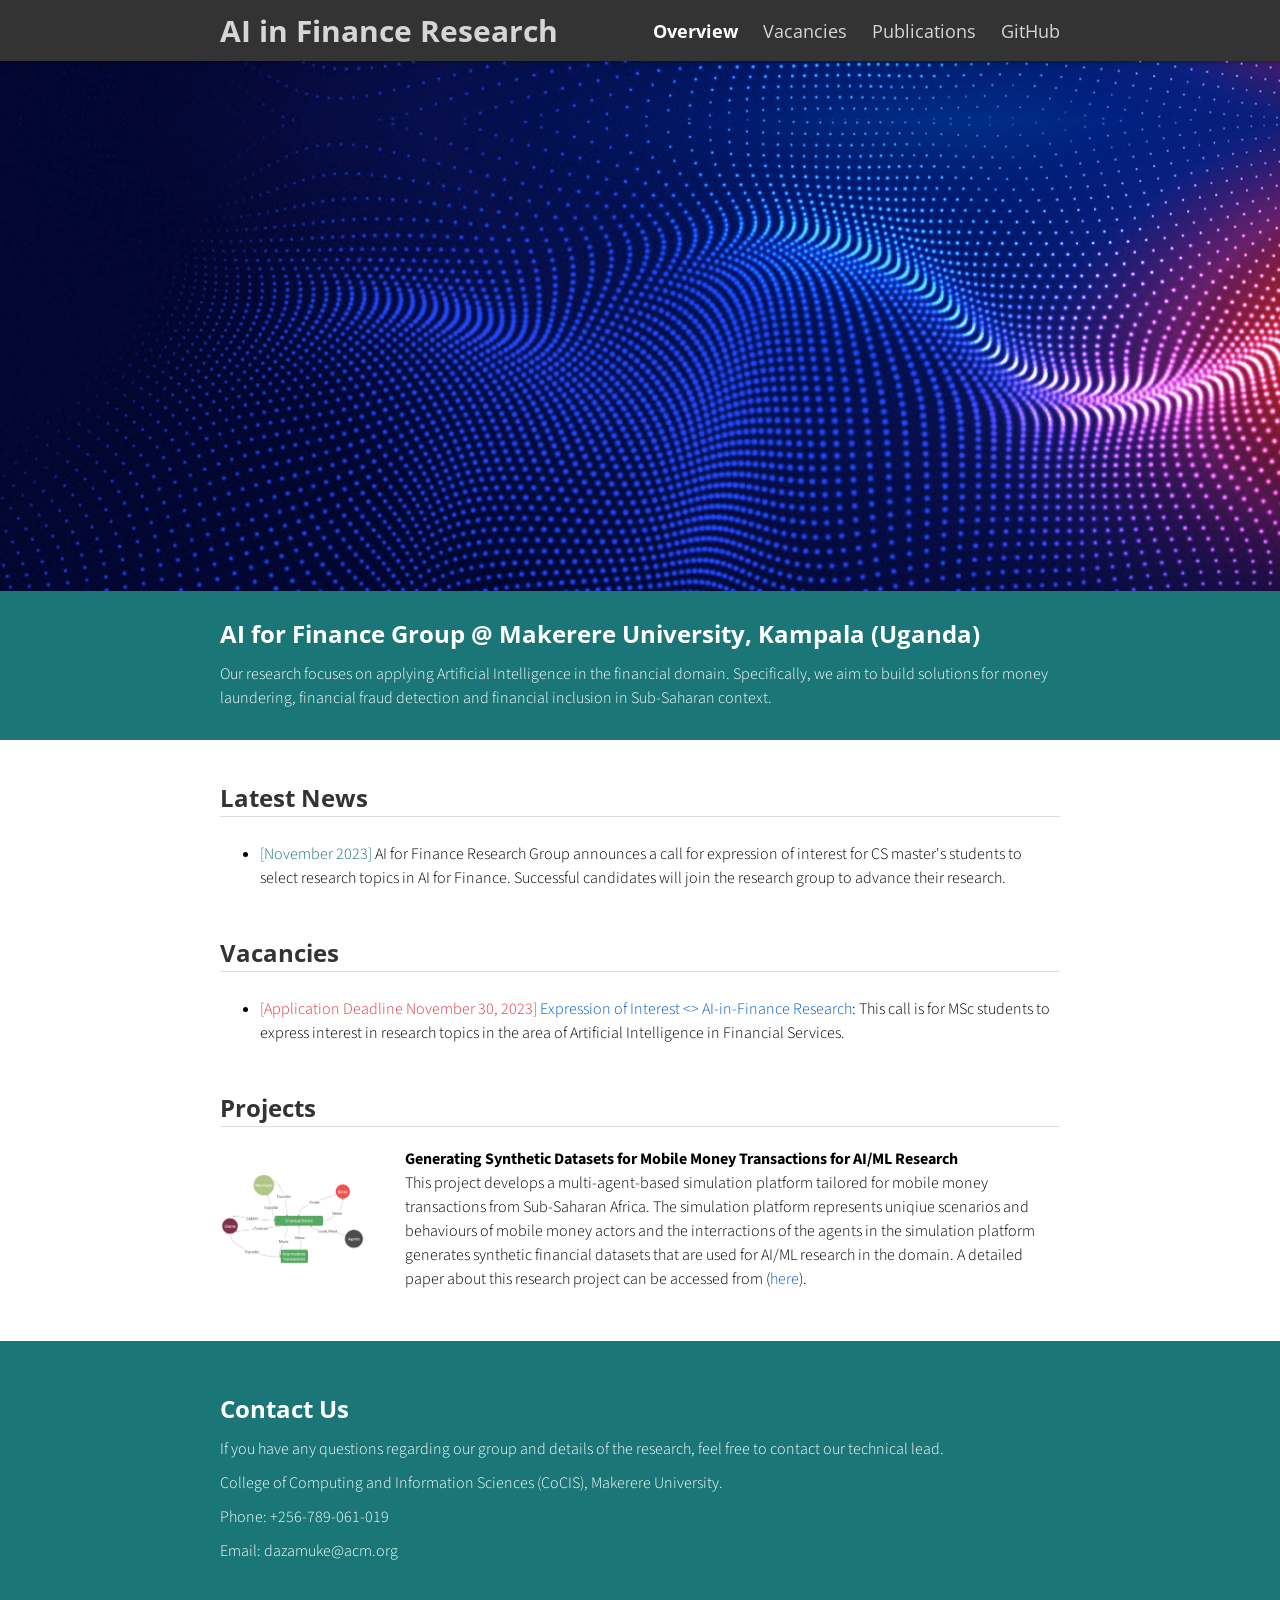
==== commit 7ec0fc8a: "Update index.html" ====
--- a/index.html
+++ b/index.html
@@ -2,7 +2,7 @@
 <html>
 
 <head>
-  <title>AI in Finance Group</title>
+  <title>AI for Finance Research Group</title>
   <meta charset="utf-8" name="viewport" content="width=device-width, initial-scale=1">
   <link href="css/frame.css" media="screen" rel="stylesheet" type="text/css" />
   <link href="css/controls.css" media="screen" rel="stylesheet" type="text/css" />
@@ -86,7 +86,7 @@
               <!-------------------------------------------------------------------------------------------->
               <li>
                 <p class="text-small-margin">
-                  <span style="color: #dc3545;">[Application Deadline September 20, 2022]</span>
+                  <span style="color: #dc3545;">[Application Deadline November 30, 2023]</span>
                   <a target="_blank", href="https://docs.google.com/forms/d/e/1FAIpQLSfWatf-dj8z0UlNRvyKaVLbUm3tC1nXAbgUUOA6i3mSYdHqsg/viewform">Expression of Interest <> AI-in-Finance Research</a>: This call is for MSc students to express interest in research topics in the area of Artificial Intelligence in Financial Services.
                 </p>
               </li>
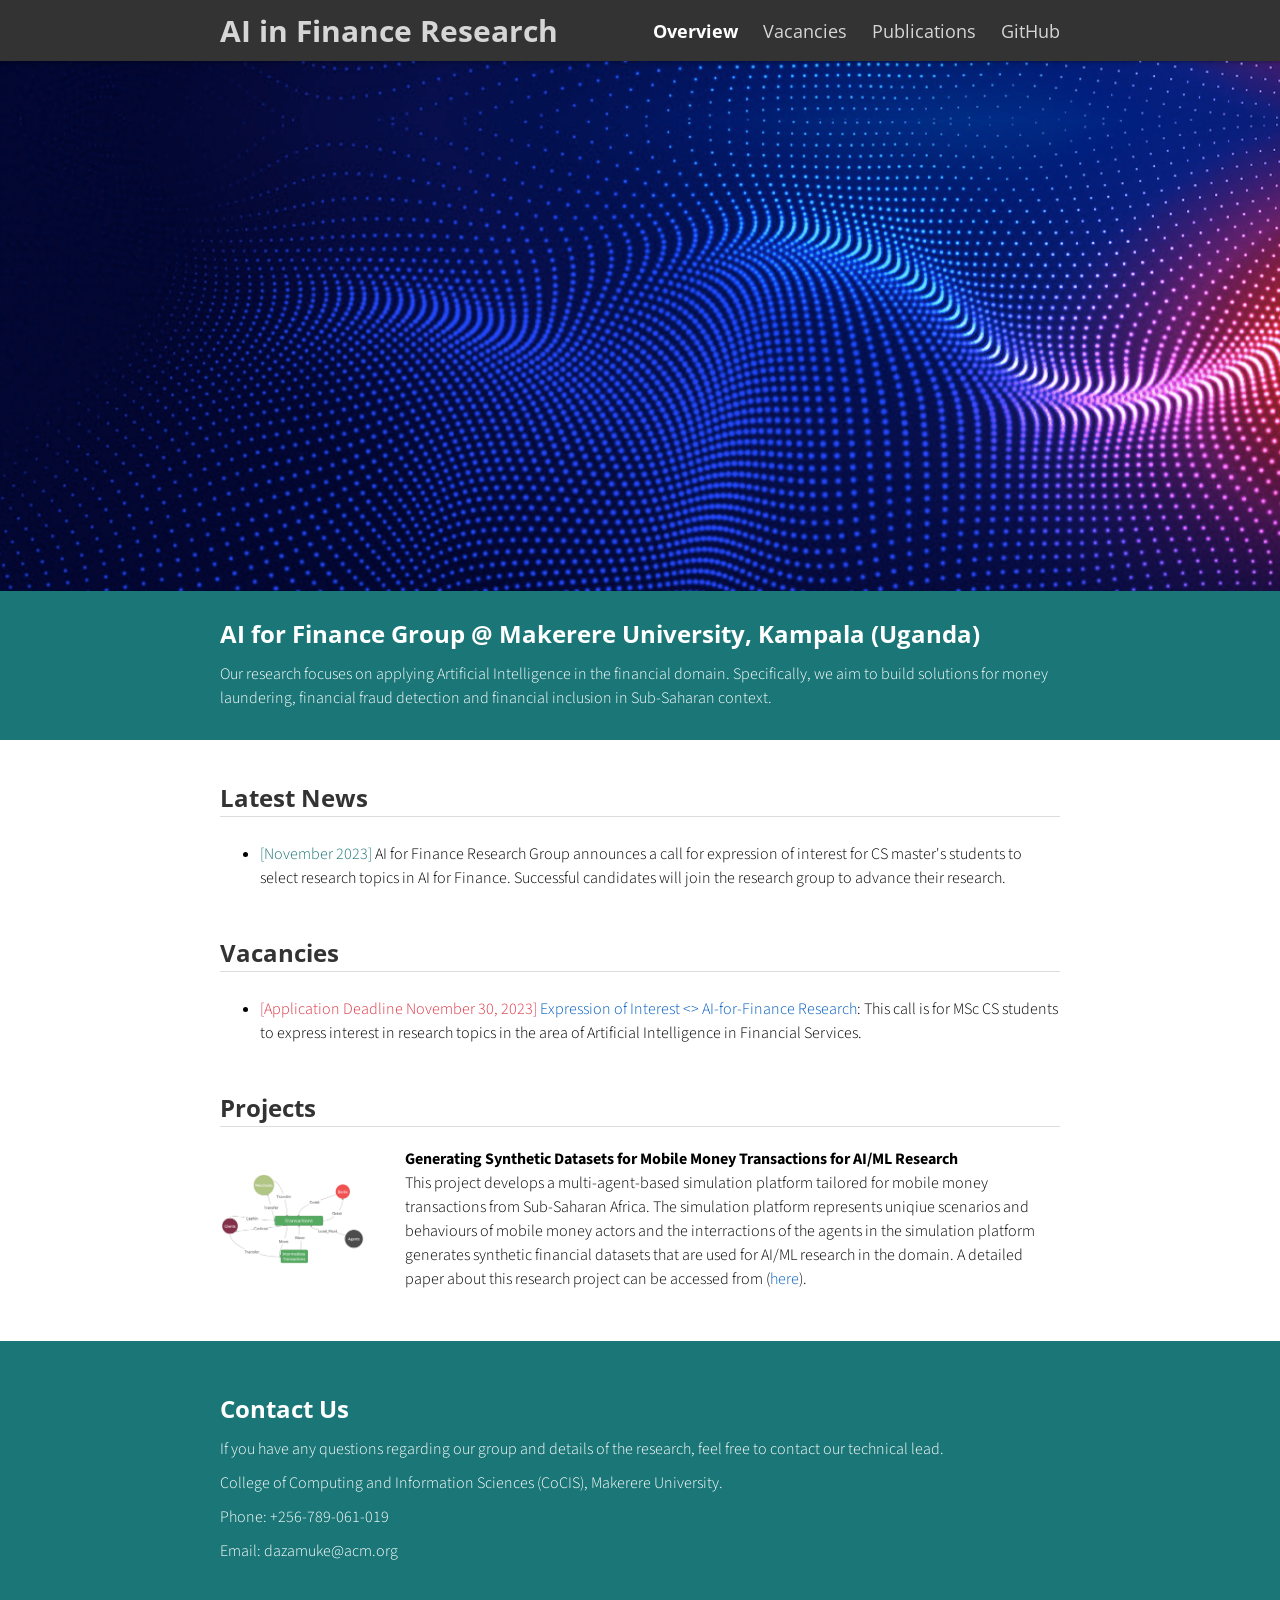
==== commit c3bdc288: "Update index.html" ====
--- a/index.html
+++ b/index.html
@@ -87,7 +87,7 @@
               <li>
                 <p class="text-small-margin">
                   <span style="color: #dc3545;">[Application Deadline November 30, 2023]</span>
-                  <a target="_blank", href="https://docs.google.com/forms/d/e/1FAIpQLSfWatf-dj8z0UlNRvyKaVLbUm3tC1nXAbgUUOA6i3mSYdHqsg/viewform">Expression of Interest <> AI-in-Finance Research</a>: This call is for MSc students to express interest in research topics in the area of Artificial Intelligence in Financial Services.
+                  <a target="_blank", href="https://docs.google.com/forms/d/e/1FAIpQLSfWatf-dj8z0UlNRvyKaVLbUm3tC1nXAbgUUOA6i3mSYdHqsg/viewform">Expression of Interest <> AI-for-Finance Research</a>: This call is for MSc CS students to express interest in research topics in the area of Artificial Intelligence in Financial Services.
                 </p>
               </li>
               <!-------------------------------------------------------------------------------------------->
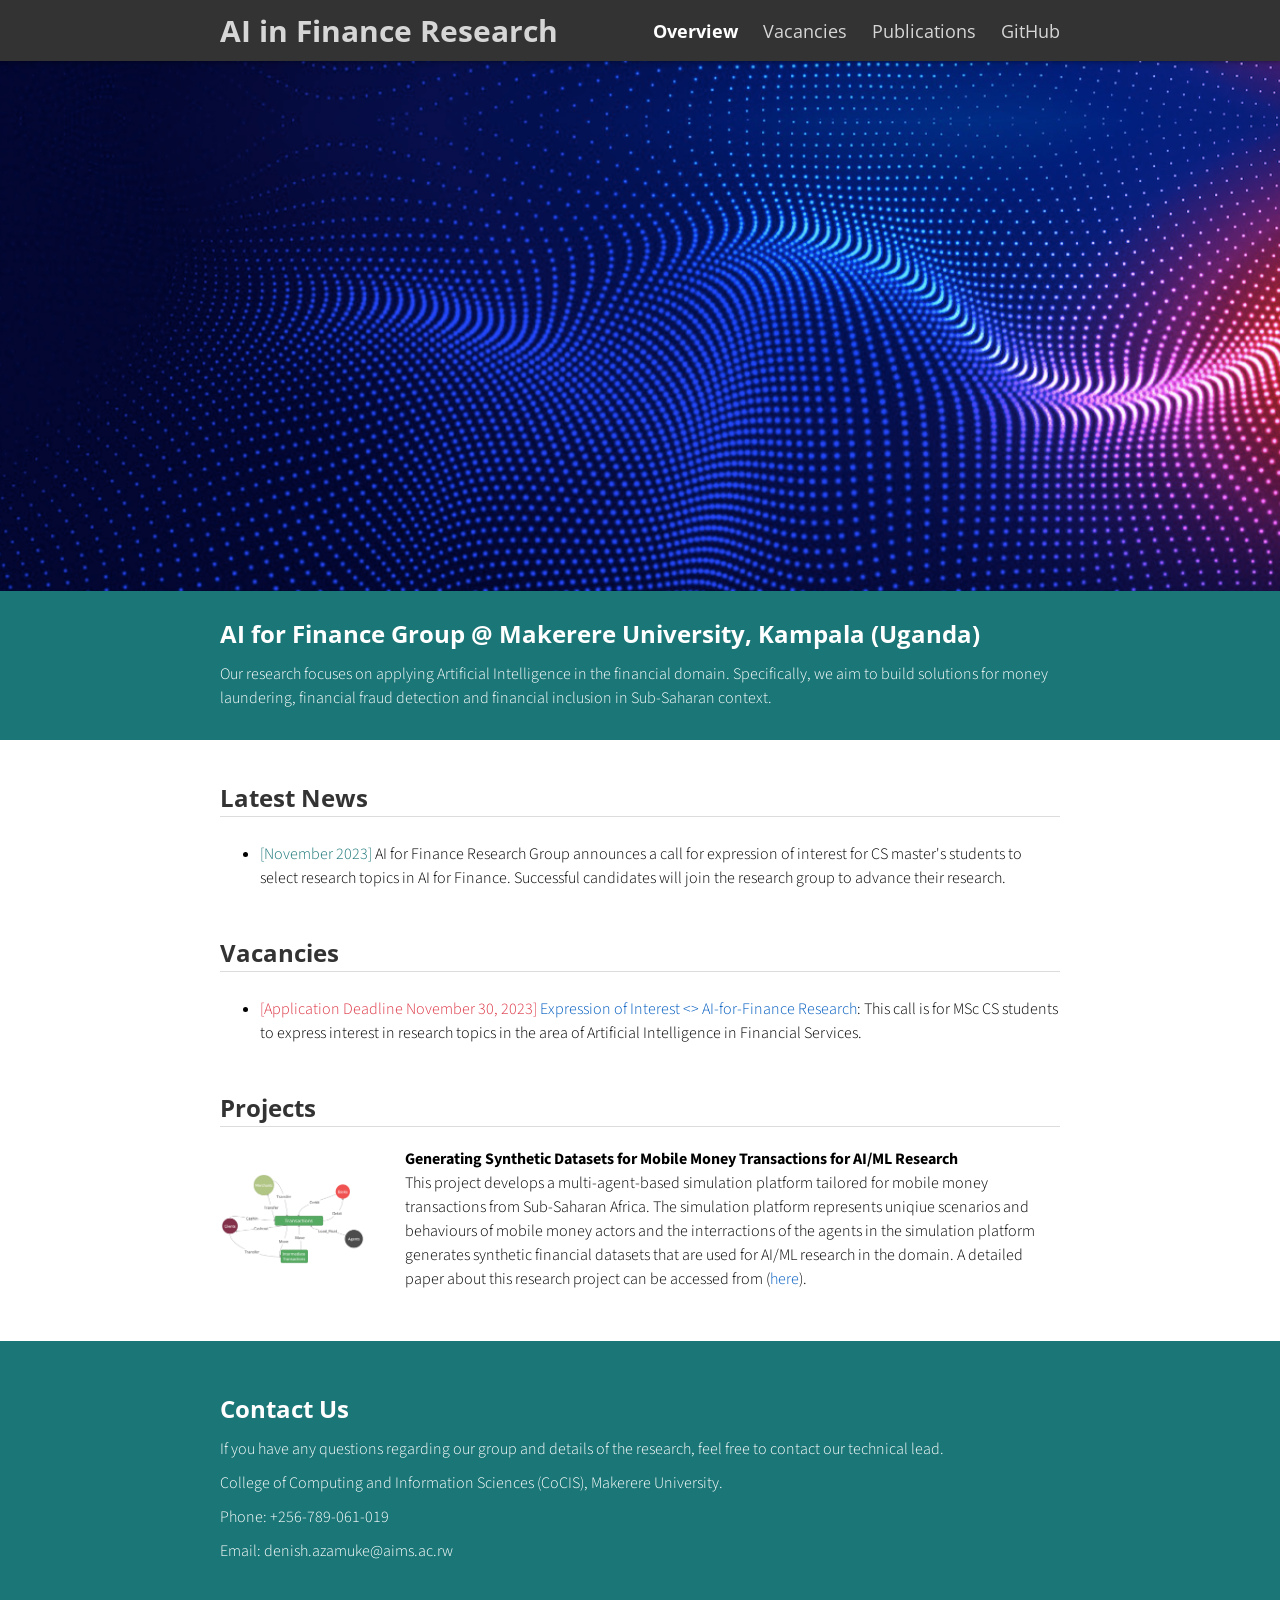
==== commit feab63a2: "Update index.html" ====
--- a/index.html
+++ b/index.html
@@ -169,7 +169,7 @@
               Phone: +256-789-061-019
             </p>
             <p class="text add-bottom-margin-large">
-              Email: dazamuke@acm.org
+              Email: denish.azamuke@aims.ac.rw
             </p>
           </div>
         </div>
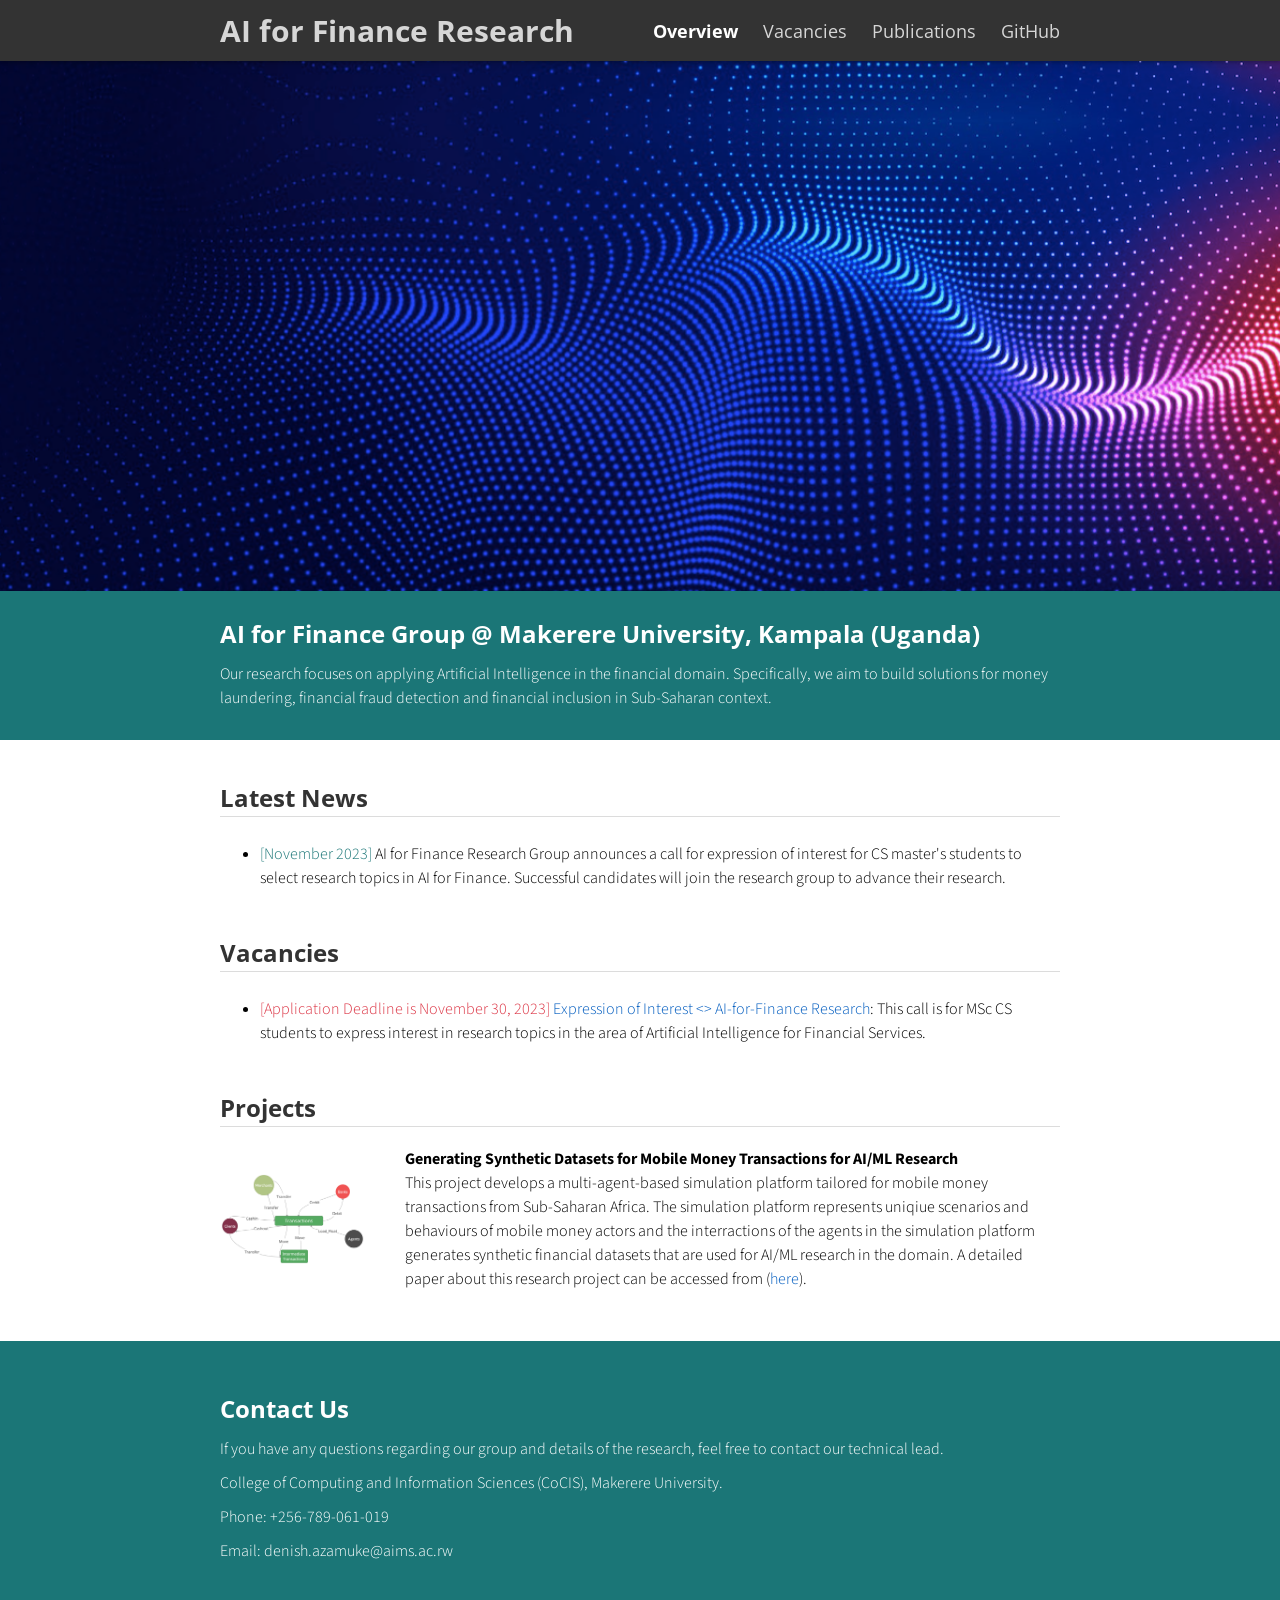
==== commit 5d78429d: "Update index.html" ====
--- a/index.html
+++ b/index.html
@@ -86,8 +86,8 @@
               <!-------------------------------------------------------------------------------------------->
               <li>
                 <p class="text-small-margin">
-                  <span style="color: #dc3545;">[Application Deadline November 30, 2023]</span>
-                  <a target="_blank", href="https://docs.google.com/forms/d/e/1FAIpQLSfWatf-dj8z0UlNRvyKaVLbUm3tC1nXAbgUUOA6i3mSYdHqsg/viewform">Expression of Interest <> AI-for-Finance Research</a>: This call is for MSc CS students to express interest in research topics in the area of Artificial Intelligence in Financial Services.
+                  <span style="color: #dc3545;">[Application Deadline is November 30, 2023]</span>
+                  <a target="_blank", href="https://docs.google.com/forms/d/e/1FAIpQLSfWatf-dj8z0UlNRvyKaVLbUm3tC1nXAbgUUOA6i3mSYdHqsg/viewform">Expression of Interest <> AI-for-Finance Research</a>: This call is for MSc CS students to express interest in research topics in the area of Artificial Intelligence for Financial Services.
                 </p>
               </li>
               <!-------------------------------------------------------------------------------------------->
